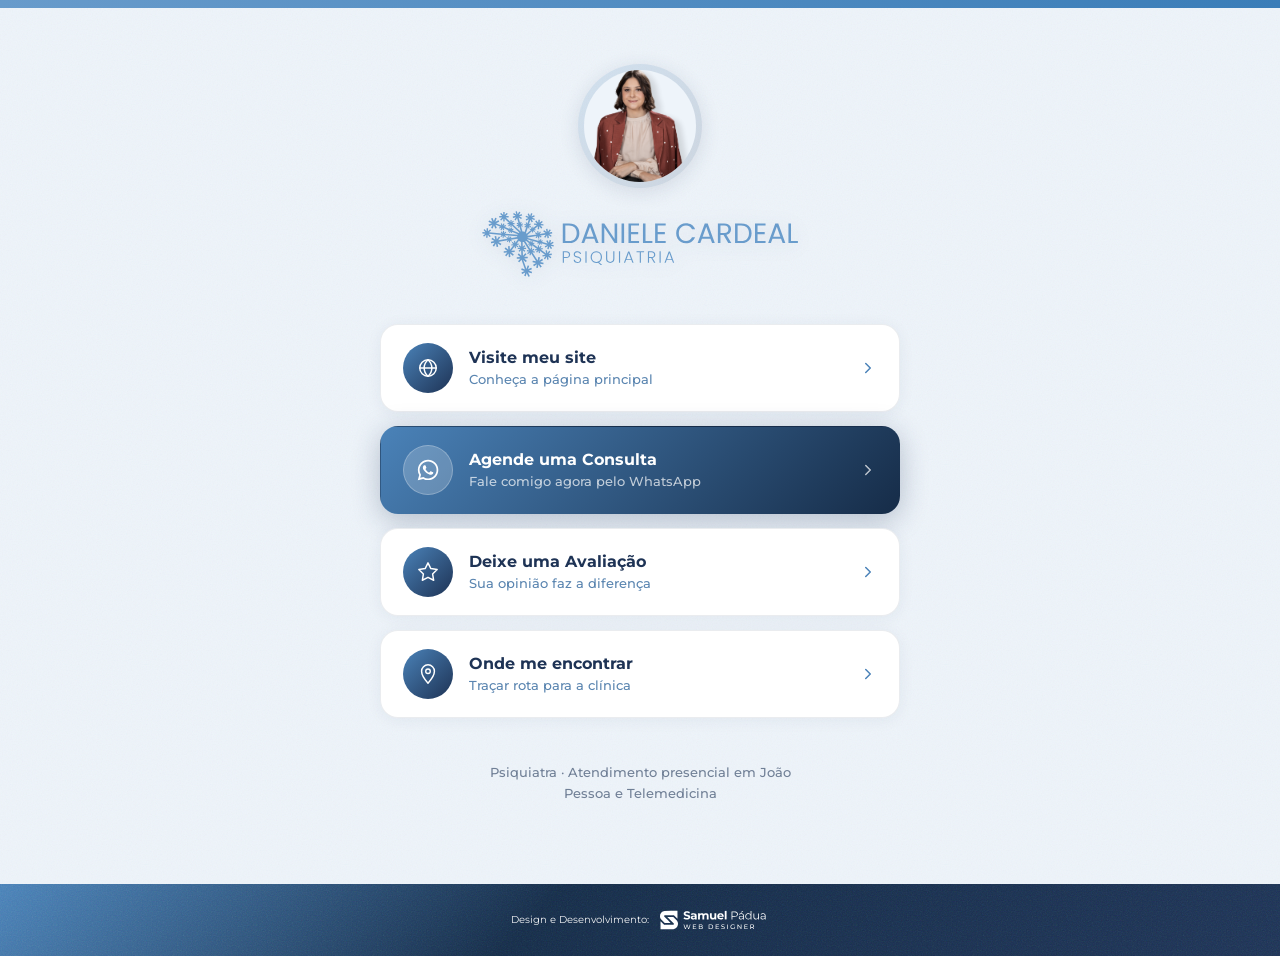
==== links.html @ 205f7828 "feat: site Dra. Daniele Cardeal — versão inicial - Estrutura baseada no template dr-fred - Paleta de" ====
<!DOCTYPE html>
<html lang="pt-BR">
<head>
  <meta charset="UTF-8">
  <meta name="viewport" content="width=device-width, initial-scale=1.0">
  <title>Links — Dra. Daniele Cardeal · Psiquiatra</title>
  <link rel="icon" type="image/svg+xml" href="stamp-iso.svg">
  <link rel="preconnect" href="https://fonts.googleapis.com">
  <link rel="preconnect" href="https://fonts.gstatic.com" crossorigin>
  <link href="https://fonts.googleapis.com/css2?family=Montserrat:wght@400;500;600;700;800&display=swap" rel="stylesheet">
  <link rel="stylesheet" href="style.css">
  <link rel="stylesheet" href="links.css">
</head>
<body class="links-page">

  <div class="top-bar"></div>

  <main class="lk-main">
    <div class="lk-grain"></div>

    <div class="lk-container">

      <!-- Header -->
      <header class="lk-header">
        <div class="lk-avatar-wrap">
          <img src="dr-links.png" class="lk-avatar" alt="Dra. Daniele Cardeal">
        </div>
        <img src="logo.svg" class="lk-logo" alt="Dra. Daniele Cardeal Psiquiatra">
      </header>

      <!-- Link Cards -->
      <div class="lk-cards">

        <a href="https://danielepsiquiatra.com.br/" class="lk-card" target="_blank" rel="noopener">
          <span class="lk-icon">
            <svg width="22" height="22" viewBox="0 0 24 24" fill="none" xmlns="http://www.w3.org/2000/svg">
              <circle cx="12" cy="12" r="9" stroke="white" stroke-width="1.6"/>
              <path d="M3 12h18" stroke="white" stroke-width="1.6" stroke-linecap="round"/>
              <path d="M12 3c2.7 2.4 4.2 5.7 4.2 9s-1.5 6.6-4.2 9c-2.7-2.4-4.2-5.7-4.2-9s1.5-6.6 4.2-9z" stroke="white" stroke-width="1.6" stroke-linejoin="round"/>
            </svg>
          </span>
          <div class="lk-card-text">
            <span class="lk-card-title">Visite meu site</span>
            <span class="lk-card-desc">Conheça a página principal</span>
          </div>
          <span class="lk-arrow">
            <svg width="18" height="18" viewBox="0 0 24 24" fill="none">
              <path d="M9 18l6-6-6-6" stroke="white" stroke-width="2" stroke-linecap="round" stroke-linejoin="round"/>
            </svg>
          </span>
        </a>

        <!-- Agende uma Consulta (destaque) -->
        <a href="https://wa.me/5583982340202" class="lk-card lk-card--primary" target="_blank" rel="noopener">
          <span class="lk-icon">
            <svg width="22" height="22" viewBox="0 0 57 57" fill="none" xmlns="http://www.w3.org/2000/svg">
              <path fill-rule="evenodd" clip-rule="evenodd" d="M47.4216 9.51921C42.4222 4.51401 35.7735 1.75635 28.6904 1.75342C14.0949 1.75342 2.21626 13.6317 2.21039 28.2311C2.20844 32.8981 3.42761 37.4539 5.74495 41.4695L1.98828 55.1909L16.0257 51.5086C19.8936 53.6185 24.2481 54.7304 28.6796 54.7317H28.6907C43.2846 54.7317 55.1645 42.8524 55.1701 28.2523C55.173 21.1767 52.4212 14.5241 47.4216 9.51921ZM28.6904 50.2598H28.6813C24.7322 50.2581 20.8591 49.1968 17.4794 47.1919L16.6761 46.7148L8.34605 48.9L10.5695 40.7784L10.046 39.9457C7.84279 36.4415 6.67939 32.3913 6.68135 28.2328C6.68592 16.0981 16.5593 6.22568 28.6992 6.22568C34.5779 6.22763 40.1039 8.51986 44.2592 12.68C48.4144 16.8401 50.7014 22.3698 50.6994 28.2507C50.6942 40.3863 40.8215 50.2598 28.6904 50.2598ZM40.7628 33.7761C40.1013 33.4448 36.8482 31.8446 36.2416 31.6235C35.6356 31.4027 35.194 31.2928 34.7533 31.9549C34.312 32.617 33.0443 34.1075 32.6581 34.5488C32.2719 34.9904 31.8864 35.0459 31.2246 34.7145C30.5629 34.3834 28.4311 33.6845 25.9037 31.4304C23.937 29.676 22.6092 27.5094 22.223 26.8473C21.8375 26.1845 22.2198 25.861 22.5133 25.497C23.2296 24.6075 23.9468 23.6751 24.1673 23.2338C24.3881 22.7922 24.2775 22.4057 24.1118 22.0746C23.9468 21.7436 22.6236 18.4869 22.0724 17.1617C21.5348 15.8721 20.9898 16.0463 20.5834 16.026C20.1979 16.0068 19.7566 16.0029 19.3154 16.0029C18.8744 16.0029 18.1575 16.1682 17.5508 16.831C16.9445 17.4934 15.2355 19.0939 15.2355 22.3505C15.2355 25.6072 17.6063 28.7533 17.937 29.1949C18.2677 29.6365 22.6027 36.3195 29.2396 39.1851C30.8182 39.8674 32.0505 40.2741 33.0116 40.5791C34.5968 41.0827 36.0387 41.0116 37.1789 40.8413C38.4503 40.6512 41.0932 39.2406 41.645 37.6952C42.1962 36.1496 42.1962 34.825 42.0305 34.5488C41.8655 34.2729 41.4242 34.1075 40.7628 33.7761Z" fill="white"/>
            </svg>
          </span>
          <div class="lk-card-text">
            <span class="lk-card-title">Agende uma Consulta</span>
            <span class="lk-card-desc">Fale comigo agora pelo WhatsApp</span>
          </div>
          <span class="lk-arrow">
            <svg width="18" height="18" viewBox="0 0 24 24" fill="none">
              <path d="M9 18l6-6-6-6" stroke="white" stroke-width="2" stroke-linecap="round" stroke-linejoin="round"/>
            </svg>
          </span>
        </a>

        <!-- Deixe uma Avaliação -->
        <a href="#" class="lk-card">
          <span class="lk-icon">
            <svg width="22" height="22" viewBox="0 0 24 24" fill="none" xmlns="http://www.w3.org/2000/svg">
              <path d="M12 2l3.09 6.26L22 9.27l-5 4.87 1.18 6.88L12 17.77l-6.18 3.25L7 14.14 2 9.27l6.91-1.01L12 2z" stroke="white" stroke-width="1.6" stroke-linejoin="round"/>
            </svg>
          </span>
          <div class="lk-card-text">
            <span class="lk-card-title">Deixe uma Avaliação</span>
            <span class="lk-card-desc">Sua opinião faz a diferença</span>
          </div>
          <span class="lk-arrow">
            <svg width="18" height="18" viewBox="0 0 24 24" fill="none">
              <path d="M9 18l6-6-6-6" stroke="white" stroke-width="2" stroke-linecap="round" stroke-linejoin="round"/>
            </svg>
          </span>
        </a>

        <!-- Onde me encontrar -->
        <a href="https://www.google.com/maps/search/?api=1&query=R.+Ant%C3%B4nio+Rabelo+J%C3%BAnior,+170,+Miramar,+Jo%C3%A3o+Pessoa+-+PB" class="lk-card" target="_blank" rel="noopener">
          <span class="lk-icon">
            <svg width="22" height="22" viewBox="0 0 24 24" fill="none" xmlns="http://www.w3.org/2000/svg">
              <path d="M12 2C8.13 2 5 5.13 5 9c0 5.25 7 13 7 13s7-7.75 7-13c0-3.87-3.13-7-7-7z" stroke="white" stroke-width="1.6" stroke-linejoin="round"/>
              <circle cx="12" cy="9" r="2.5" stroke="white" stroke-width="1.5"/>
            </svg>
          </span>
          <div class="lk-card-text">
            <span class="lk-card-title">Onde me encontrar</span>
            <span class="lk-card-desc">Traçar rota para a clínica</span>
          </div>
          <span class="lk-arrow">
            <svg width="18" height="18" viewBox="0 0 24 24" fill="none">
              <path d="M9 18l6-6-6-6" stroke="white" stroke-width="2" stroke-linecap="round" stroke-linejoin="round"/>
            </svg>
          </span>
        </a>

      </div>

      <p class="lk-bio">Psiquiatra · Atendimento presencial em João Pessoa e Telemedicina</p>

    </div>
  </main>

  <!-- Footer -->
  <footer class="site-footer">
    <div class="site-footer-grain"></div>
    <div class="site-footer-inner">
      <a href="https://samuelpadua.com.br/" class="site-footer-credit" target="_blank" rel="noopener" aria-label="Design e Desenvolvimento por Samuel Pádua Web Designer">
        <span class="site-footer-credit-text">Design e Desenvolvimento:</span>
        <img src="logo-samuel.svg" alt="Samuel Pádua Web Designer" class="site-footer-credit-logo">
      </a>
    </div>
  </footer>

  <script>
    var yearEl = document.getElementById('footer-year');
    if (yearEl) yearEl.textContent = new Date().getFullYear();
  </script>

</body>
</html>
---- style.css ----
﻿/* ===== RESET & BASE ===== */
*, *::before, *::after { box-sizing: border-box; margin: 0; padding: 0; }

:root {
  --dark:       #1E3355;
  --primary:    #1E3355;
  --teal:       #B5D2EC;
  --white:      #FFFFFF;
  --gray-bg:    #EEF4FA;
  --grad-start: #4A82B8;
  --grad-end:   #1E3355;
  --gradient:   linear-gradient(to right, #4A82B8, #1E3355);
}

html { scroll-behavior: smooth; overflow-x: hidden; }

html {
  scrollbar-color: #4A82B8 rgba(30, 51, 85, 0.12);
  scrollbar-width: thin;
}

body {
  font-family: 'Montserrat', sans-serif;
  color: var(--dark);
  background: var(--white);
  overflow-x: hidden;
}

body::-webkit-scrollbar {
  width: 12px;
}

body::-webkit-scrollbar-track {
  background: rgba(30, 51, 85, 0.08);
}

body::-webkit-scrollbar-thumb {
  background: linear-gradient(180deg, #B5D2EC 0%, #4A82B8 100%);
  border-radius: 999px;
  border: 2px solid rgba(255, 255, 255, 0.75);
}

body::-webkit-scrollbar-thumb:hover {
  background: linear-gradient(180deg, #8BBDDE 0%, #2D6BA0 100%);
}

/* ===== SCROLL REVEAL ===== */
.reveal-item {
  --reveal-x: 0px;
  --reveal-y: 28px;
  --reveal-scale: 1;
  --reveal-blur: 0px;
  opacity: 0;
  filter: blur(var(--reveal-blur));
  transform: translate3d(var(--reveal-x), var(--reveal-y), 0) scale(var(--reveal-scale));
  transition:
    opacity 0.8s cubic-bezier(0.22, 1, 0.36, 1),
    transform 0.8s cubic-bezier(0.22, 1, 0.36, 1),
    filter 0.8s cubic-bezier(0.22, 1, 0.36, 1);
  transition-delay: var(--reveal-delay, 0ms);
  will-change: opacity, transform, filter;
}

.reveal-item[data-reveal="left"] {
  --reveal-x: -42px;
  --reveal-y: 0px;
}

.reveal-item[data-reveal="right"] {
  --reveal-x: 42px;
  --reveal-y: 0px;
}

.reveal-item[data-reveal="up"] {
  --reveal-y: 34px;
}

.reveal-item[data-reveal="zoom"] {
  --reveal-y: 20px;
  --reveal-scale: 0.965;
  --reveal-blur: 3px;
}

.reveal-item.is-visible {
  opacity: 1;
  filter: blur(0);
  transform: translate3d(0, 0, 0) scale(1);
}

@media (prefers-reduced-motion: reduce) {
  html {
    scroll-behavior: auto;
  }

  .reveal-item {
    opacity: 1;
    filter: none;
    transform: none;
    transition: none;
    will-change: auto;
  }
}

/* ===== TOP BAR ===== */
.top-bar {
  height: 6px;
  background: linear-gradient(to right, #689BCB, #3A7DB8);
  width: 100%;
}

/* ===== HERO SECTION ===== */
.hero {
  position: relative;
  height: 850px;
  display: flex;
  align-items: stretch;
  overflow: hidden;
}

.hero-bg {
  position: absolute;
  inset: 0;
  background-image: url('bg-hero.jpg');
  background-size: cover;
  background-position: center;
  z-index: 0;
}

.hero-inner {
  position: relative;
  z-index: 1;
  width: 100%;
  max-width: 1280px;
  margin: 0 auto;
  padding: 0 60px;
  display: flex;
  flex-direction: column;
}

/* ===== HEADER / LOGO ===== */
.hero-header {
  padding: 40px 0 0;
  flex: 0 0 auto;
}

.logo {
  height: 64px;
  width: auto;
  display: block;
}

/* ===== HERO CONTENT ===== */
.hero-content {
  display: flex;
  align-items: stretch;
  gap: 40px;
  flex: 1;
}

/* ===== LEFT COLUMN ===== */
.hero-left {
  flex: 0 0 490px;
  display: flex;
  flex-direction: column;
  justify-content: center;
  padding-bottom: 50px;
}

.hero-left h1 {
  font-size: 54px;
  font-weight: 500;
  line-height: 1.05;
  letter-spacing: -0.04em;
  color: var(--dark);
  margin-bottom: 24px;
}

.hero-headline-soft {
  color: var(--dark);
  font-weight: 400;
}

.gradient-text {
  background: var(--gradient);
  -webkit-background-clip: text;
  -webkit-text-fill-color: transparent;
  background-clip: text;
  display: inline;
  font-weight: 800;
}

.subtext {
  font-size: 17px;
  font-weight: 500;
  line-height: 1.6;
  color: var(--dark);
  max-width: 440px;
  margin-bottom: 32px;
}

.subtext-highlight {
  font-weight: 700;
  color: #3A7DB8;
}

.btn-cta {
  display: inline-flex;
  align-items: center;
  background: linear-gradient(135deg, #4A82B8, #162C48, #1E3355, #162C48, #4A82B8);
  background-size: 400% 400%;
  animation: cta-gradient 10s linear infinite;
  overflow: hidden;
  position: relative;
  color: var(--white);
  font-family: 'Montserrat', sans-serif;
  font-size: 18px;
  font-weight: 700;
  line-height: 1.28;
  letter-spacing: 0.18em;
  text-transform: uppercase;
  text-decoration: none;
  height: 72px;
  padding: 0 52px;
  border-radius: 16px;
  align-self: flex-start;
  transition: opacity 0.25s, transform 0.2s;
  margin-bottom: 20px;
}

.btn-cta::after {
  content: '';
  position: absolute;
  top: -50%;
  left: -80%;
  width: 45%;
  height: 200%;
  background: linear-gradient(
    to right,
    transparent,
    rgba(255, 255, 255, 0.22),
    transparent
  );
  transform: skewX(-18deg);
  animation: btn-shine 5s ease-in-out infinite;
  pointer-events: none;
}

.btn-cta:hover {
  opacity: 0.88;
  transform: translateY(-2px);
}

.crefito {
  font-size: 14px;
  font-weight: 700;
  letter-spacing: 0.1em;
  color: var(--dark);
  text-transform: uppercase;
  opacity: 0.7;
}

/* ===== RIGHT COLUMN ===== */
.hero-right {
  flex: 1;
  align-self: stretch;
  position: relative;
  display: flex;
  align-items: flex-end;
  justify-content: center;
}

.doctor-img {
  position: absolute;
  bottom: 0;
  left: 50%;
  transform: translateX(-40%);
  z-index: 2;
  height: 820px;
  width: auto;
  display: block;
  object-fit: contain;
  object-position: bottom;
}

/* ===== STAMP ANIMADO ===== */
.stamp-wrapper {
  position: absolute;
  top: -36px;
  right: -85px;
  width: 162px;
  height: 162px;
  z-index: 3;
}

.stamp-txt {
  position: absolute;
  inset: 0;
  width: 162px;
  height: 162px;
  animation: spin-stamp 18s linear infinite;
  transform-origin: center center;
}

.stamp-iso {
  position: absolute;
  top: 50%;
  left: 50%;
  transform: translate(-50%, -50%);
  width: 72px;
  height: 72px;
}

@keyframes cta-gradient {
  0%   { background-position: 0% 0%; }
  50%  { background-position: 100% 100%; }
  100% { background-position: 0% 0%; }
}

@keyframes btn-shine {
  0%        { left: -80%; opacity: 0; }
  10%       { opacity: 1; }
  50%       { left: 130%; opacity: 0; }
  100%      { left: 130%; opacity: 0; }
}

@keyframes spin-stamp {
  from { transform: rotate(0deg); }
  to   { transform: rotate(360deg); }
}

/* ===== INTRO BLOCK ===== */
.intro-block {
  position: relative;
  height: 248px;
  display: flex;
  align-items: center;
  background: linear-gradient(to right, #689BCB 0%, #3A7DB8 100%);
  overflow: hidden;
}

/* Grain visível sobre o gradient */
.intro-block::after {
  content: '';
  position: absolute;
  inset: 0;
  background-image: url("data:image/svg+xml,%3Csvg xmlns='http://www.w3.org/2000/svg' width='200' height='200'%3E%3Cfilter id='n'%3E%3CfeTurbulence type='fractalNoise' baseFrequency='0.8' numOctaves='4' stitchTiles='stitch'/%3E%3C/filter%3E%3Crect width='200' height='200' filter='url(%23n)'/%3E%3C/svg%3E");
  background-repeat: repeat;
  background-size: 200px 200px;
  mix-blend-mode: soft-light;
  opacity: 0.65;
  pointer-events: none;
  z-index: 2;
}

.intro-inner {
  position: relative;
  z-index: 3;
  width: 100%;
  max-width: 1280px;
  margin: 0 auto;
  padding: 0 60px;
  display: flex;
  align-items: center;
  gap: 60px;
}

.intro-left {
  flex: 0 0 280px;
}

.intro-left h2 {
  font-size: 39px;
  font-weight: 500;
  line-height: 1.12;
  letter-spacing: -0.02em;
  color: var(--white);
}

.intro-left h2 strong {
  font-weight: 800;
  display: block;
}

.intro-right {
  flex: 1;
}

.intro-right p {
  font-size: 18px;
  font-weight: 400;
  line-height: 1.7;
  color: var(--white);
}

.intro-right p strong {
  font-weight: 700;
}

/* Responsivo intro */
@media (max-width: 820px) {
  .intro-block { height: auto; padding: 56px 0; }

  .intro-inner {
    flex-direction: column;
    gap: 28px;
    padding: 0 32px;
  }

  .intro-left { flex: none; width: 100%; }

  .intro-left h2 { font-size: 32px; }

  .intro-right p { font-size: 16px; }
}

@media (max-width: 480px) {
  .intro-block { height: auto; padding: 48px 0; }

  .intro-inner { padding: 0 24px; gap: 20px; }

  .intro-left h2 { font-size: 28px; }

  .intro-right p { font-size: 15px; }
}

/* ===== TREATMENT BLOCK ===== */
.treatment-block {
  background: var(--white);
  padding: 100px 0 90px;
}

.treatment-inner {
  max-width: 1280px;
  margin: 0 auto;
  padding: 0 60px;
  display: flex;
  flex-direction: column;
  align-items: center;
  gap: 60px;
}

/* Header */
.treatment-header {
  text-align: center;
  max-width: 760px;
}

.tagline {
  display: block;
  font-size: 15px;
  font-weight: 600;
  letter-spacing: 0.15em;
  text-transform: uppercase;
  color: #689BCB;
  margin-bottom: 12px;
}

.treatment-title {
  font-size: 48px;
  font-weight: 700;
  line-height: 1.1;
  letter-spacing: -0.02em;
  background: var(--gradient);
  -webkit-background-clip: text;
  -webkit-text-fill-color: transparent;
  background-clip: text;
  margin-bottom: 20px;
}

.treatment-desc {
  font-size: 16px;
  font-weight: 500;
  line-height: 1.7;
  color: var(--primary);
}

/* Cards grid */
.cards-grid {
  display: grid;
  grid-template-columns: repeat(3, 1fr);
  gap: 24px;
  width: 100%;
}

.card {
  background: var(--white);
  border-radius: 20px;
  padding: 36px;
  box-shadow: 0 8px 32px 0 rgba(30, 51, 85, 0.18);
  border: 2px solid transparent;
  transition: border-color 0.3s ease, box-shadow 0.3s ease, transform 0.3s ease;
  display: flex;
  flex-direction: column;
  gap: 20px;
}

.card:hover {
  border-color: #B5D2EC;
  box-shadow: none;
  transform: translateY(-4px);
}

.card-icon svg {
  display: block;
}

.card h3 {
  font-size: 25px;
  font-weight: 700;
  line-height: 1.2;
  color: var(--primary);
}

.card p {
  font-size: 15px;
  font-weight: 400;
  line-height: 1.7;
  color: var(--dark);
}

/* Footer */
.treatment-footer {
  display: flex;
  flex-direction: column;
  align-items: center;
  gap: 32px;
  text-align: center;
}

.treatment-footer > p {
  font-size: 16px;
  font-weight: 600;
  line-height: 1.65;
  color: var(--dark);
}

.btn-cta--center {
  align-self: center;
}

/* Responsivo treatment */
@media (max-width: 900px) {
  .cards-grid { grid-template-columns: 1fr; gap: 20px; }
  .treatment-title { font-size: 36px; }
  .treatment-block { padding: 72px 0; }
  .treatment-inner { padding: 0 32px; gap: 44px; }
}

@media (max-width: 480px) {
  .treatment-title { font-size: 30px; }
  .treatment-block { padding: 56px 0; }
  .treatment-inner { padding: 0 24px; gap: 36px; }
  .card { padding: 28px; }
}

/* ===== PROBLEMS BLOCK ===== */
.problems-block {
  position: relative;
  height: 195px;
  background: linear-gradient(to right, #4A82B8 0%, #1E3355 100%);
  overflow: visible;
  clip-path: inset(-400px 0 0 0); /* permite sangrar acima, clipa abaixo */
  z-index: 2;
}

/* Grain confinado ao bloco */
.problems-grain {
  position: absolute;
  inset: 0;
  background-image: url("data:image/svg+xml,%3Csvg xmlns='http://www.w3.org/2000/svg' width='200' height='200'%3E%3Cfilter id='n'%3E%3CfeTurbulence type='fractalNoise' baseFrequency='0.8' numOctaves='4' stitchTiles='stitch'/%3E%3C/filter%3E%3Crect width='200' height='200' filter='url(%23n)'/%3E%3C/svg%3E");
  background-repeat: repeat;
  background-size: 200px 200px;
  mix-blend-mode: soft-light;
  opacity: 0.65;
  pointer-events: none;
  z-index: 0;
}

.problems-inner {
  position: relative;
  z-index: 1;
  max-width: 1280px;
  margin: 0 auto;
  padding: 0 80px 0 0;
  height: 100%;
  display: flex;
  align-items: center;
  gap: 52px;
}

/* Coluna da imagem */
.problems-img-col {
  flex: 0 0 auto;
  position: relative;
  height: 100%;
  display: flex;
  align-items: flex-end;
}

.problems-img {
  display: block;
  height: 240px;
  width: auto;
  filter: drop-shadow(0 0 30px rgba(58, 125, 184, 0.2));
}

/* Headline */
.problems-headline {
  flex: 0 0 230px;
  font-size: 22px;
  font-weight: 700;
  line-height: 1.5;
  color: var(--white);
  letter-spacing: -0.01em;
}

/* Body text */
.problems-body {
  flex: 1;
  font-size: 18px;
  font-weight: 400;
  line-height: 1.5;
  color: var(--white);
}

.problems-body strong {
  font-weight: 700;
}

/* Responsivo problems */
@media (max-width: 900px) {
  .problems-block { height: auto; padding: 48px 0; overflow: hidden; }
  .problems-inner { flex-direction: column; align-items: flex-start; gap: 24px; padding: 0 32px; height: auto; }
  .problems-img-col { display: none; }
  .problems-headline { flex: none; font-size: 20px; }
  .problems-body { font-size: 16px; }
}

@media (max-width: 480px) {
  .problems-block { padding: 40px 0; }
  .problems-inner { padding: 0 24px; gap: 16px; }
  .problems-headline { font-size: 18px; }
  .problems-body { font-size: 15px; }
}

/* ===== RESPONSIVO ===== */

/* Laptop menor / tablet landscape */
@media (max-width: 1100px) {
  .hero-inner { padding: 0 40px; }

  .hero-left {
    flex: 0 0 420px;
  }

  .hero-left h1 {
    font-size: 52px;
  }

  .subtext {
    font-size: 16px;
    max-width: 380px;
  }

  .doctor-img {
    height: 700px;
  }

  .stamp-wrapper { width: 124px; height: 124px; top: -68px; right: -16px; }
  .stamp-txt    { width: 124px; height: 124px; }
  .stamp-iso    { width: 70px;  height: 70px; }
}

/* Tablet portrait */
@media (max-width: 820px) {
  .hero {
    height: auto;
    min-height: 100svh;
  }

  .hero-inner { padding: 0 32px; }

  .hero-content {
    flex-direction: column;
    align-items: flex-start;
    gap: 0;
    padding-bottom: 0;
  }

  .hero-left {
    flex: none;
    width: 100%;
    max-width: 560px;
    padding-bottom: 40px;
    justify-content: flex-start;
    padding-top: 32px;
  }

  .hero-left h1 { font-size: 46px; }

  .subtext { font-size: 15px; max-width: 100%; }

  /* Ancora pelo topo — mostra cabeça + torso, pés cortam embaixo */
  .hero-right {
    width: 100%;
    height: 460px;
    align-self: auto;
    justify-content: center;
    overflow: hidden;
    margin-top: 16px;
  }

  .doctor-img {
    position: absolute;
    top: 0;
    left: 50%;
    transform: translateX(-50%);
    height: 560px;
  }

  .stamp-wrapper { top: 220px; right: 16px; width: 110px; height: 110px; }
  .stamp-txt    { width: 110px; height: 110px; }
  .stamp-iso    { width: 62px; height: 62px; }
}

/* Mobile */
@media (max-width: 480px) {
  .hero-inner { padding: 0 24px; }

  .logo { height: 52px; }

  .hero-left {
    padding-top: 24px;
    padding-bottom: 36px;
  }

  .hero-left h1 { font-size: 36px; }

  .subtext { font-size: 14px; }

  .btn-cta {
    height: 60px;
    padding: 0 24px;
    font-size: 13px;
    letter-spacing: 0.12em;
    align-self: stretch;
    justify-content: center;
    text-align: center;
  }

  /* Ancora pelo topo — mostra cabeça + torso */
  .hero-right {
    height: 380px;
    overflow: hidden;
    margin-top: 12px;
  }

  .doctor-img {
    top: 0;
    bottom: auto;
    height: 460px;
    transform: translateX(-50%);
  }

  .stamp-wrapper { width: 86px; height: 86px; top: 30px; bottom: auto; right: 12px; }
  .stamp-txt    { width: 86px; height: 86px; }
  .stamp-iso    { width: 48px; height: 48px; }

  .whatsapp-float { bottom: 20px; right: 20px; width: 60px; height: 60px; }
}

/* ===== WHATSAPP FLUTUANTE ===== */
@keyframes wpp-pulse {
  0%   { box-shadow: 0 0 0 0 rgba(20, 184, 166, 0.5), 0 0 0 0 rgba(15, 118, 110, 0.28); }
  50%  { box-shadow: 0 0 0 14px rgba(20, 184, 166, 0.14), 0 0 0 28px rgba(15, 118, 110, 0.05); }
  100% { box-shadow: 0 0 0 0 rgba(20, 184, 166, 0), 0 0 0 0 rgba(15, 118, 110, 0); }
}

.whatsapp-float {
  position: fixed;
  bottom: 30px;
  right: 30px;
  width: 72px;
  height: 72px;
  background: linear-gradient(135deg, #1cc7b5, #0f9f97);
  border-radius: 50%;
  display: flex;
  align-items: center;
  justify-content: center;
  z-index: 1000;
  text-decoration: none;
  transition: transform 0.2s;
  animation: wpp-pulse 2.4s ease-out infinite;
}

.whatsapp-float:hover {
  transform: scale(1.05);
  animation: none;
  box-shadow: 0 6px 28px rgba(15, 118, 110, 0.38);
}

.whatsapp-float:hover .wpp-badge {
  opacity: 1;
  transform: translateY(-50%) translateX(0) scale(1);
  pointer-events: auto;
}

.whatsapp-float svg {
  width: 36px;
  height: 36px;
  position: relative;
  z-index: 1;
}

/* Badge balão de chat */
.wpp-badge {
  position: absolute;
  right: calc(100% + 14px);
  top: 50%;
  transform: translateY(-50%) translateX(10px) scale(0.92);
  white-space: nowrap;
  background: #ffffff;
  color: #1E3355;
  font-family: 'Montserrat', sans-serif;
  font-size: 13px;
  font-weight: 700;
  letter-spacing: 0.02em;
  padding: 10px 18px;
  border-radius: 50px;
  box-shadow: 0 4px 20px rgba(30, 51, 85, 0.18), 0 1px 4px rgba(0,0,0,0.08);
  opacity: 0;
  pointer-events: none;
  transition: opacity 0.22s ease, transform 0.22s ease;
}

/* Setinha apontando para o botão */
.wpp-badge::after {
  content: '';
  position: absolute;
  top: 50%;
  right: -7px;
  transform: translateY(-50%);
  border-width: 6px 0 6px 8px;
  border-style: solid;
  border-color: transparent transparent transparent #ffffff;
  filter: drop-shadow(2px 0 2px rgba(30,82,80,0.08));
}

/* ===== REVIEWS BLOCK ===== */
.reviews-block {
  position: relative;
  background: linear-gradient(135deg, #4A82B8 0%, #162C48 40%, #1E3355 100%);
  min-height: 850px;
  padding: 80px 0 72px;
  display: flex;
  flex-direction: column;
  overflow: hidden;
}

.reviews-grain {
  position: absolute;
  inset: 0;
  background-image: url("data:image/svg+xml,%3Csvg xmlns='http://www.w3.org/2000/svg' width='200' height='200'%3E%3Cfilter id='n'%3E%3CfeTurbulence type='fractalNoise' baseFrequency='0.8' numOctaves='4' stitchTiles='stitch'/%3E%3C/filter%3E%3Crect width='200' height='200' filter='url(%23n)'/%3E%3C/svg%3E");
  mix-blend-mode: soft-light;
  opacity: 0.65;
  pointer-events: none;
  z-index: 1;
}

.reviews-inner {
  position: relative;
  z-index: 2;
  max-width: 1240px;
  margin: 0 auto;
  width: 100%;
  padding: 0 48px;
  display: flex;
  flex-direction: column;
  gap: 52px;
}

.reviews-header {
  text-align: center;
}

.reviews-tagline {
  display: block;
  font-size: 14px;
  font-weight: 600;
  letter-spacing: 0.3em;
  text-transform: uppercase;
  color: rgba(255, 255, 255, 0.65);
  margin-bottom: 14px;
}

.reviews-title {
  font-size: 40px;
  font-weight: 400;
  color: var(--white);
  line-height: 1.15;
}

.reviews-title strong {
  font-weight: 700;
}

/* Carousel */
.reviews-carousel {
  position: relative;
  width: 100%;
  overflow: visible;
}

.carousel-viewport {
  overflow: hidden;
  width: 100%;
}

.reviews-track {
  display: flex;
  gap: 24px;
}

/* Review card */
.review-card {
  background: var(--white);
  border-radius: 16px;
  padding: 28px 24px;
  display: flex;
  flex-direction: column;
  gap: 14px;
  flex-shrink: 0;
}

.rc-header {
  display: flex;
  align-items: center;
  gap: 12px;
}

.rc-avatar {
  width: 48px;
  height: 48px;
  border-radius: 50%;
  background: linear-gradient(135deg, #B5D2EC, #1E3355);
  display: flex;
  align-items: center;
  justify-content: center;
  font-size: 14px;
  font-weight: 700;
  color: var(--white);
  flex-shrink: 0;
  overflow: hidden;
}

.rc-avatar img {
  width: 100%;
  height: 100%;
  object-fit: cover;
}

.rc-name {
  font-size: 15px;
  font-weight: 700;
  color: var(--dark);
  display: block;
}

.rc-count {
  font-size: 12px;
  color: #999;
  display: block;
  margin-top: 2px;
}

.rc-stars {
  display: flex;
  align-items: center;
  gap: 8px;
}

.rc-stars-icons {
  color: #FBBC04;
  font-size: 17px;
  letter-spacing: 2px;
  line-height: 1;
}

.rc-badge {
  width: 18px;
  height: 18px;
  border-radius: 50%;
  background: #4285F4;
  display: flex;
  align-items: center;
  justify-content: center;
  flex-shrink: 0;
}

.rc-text {
  font-size: 15px;
  font-weight: 500;
  color: #4A5252;
  line-height: 1.65;
}

/* Carousel buttons */
.carousel-btn {
  position: absolute;
  top: 50%;
  transform: translateY(-50%);
  background: none;
  border: none;
  cursor: pointer;
  padding: 0;
  display: flex;
  align-items: center;
  justify-content: center;
  transition: opacity 0.2s;
  z-index: 2;
  width: 48px;
  height: 48px;
}

.carousel-btn--prev {
  left: -72px;
}

.carousel-btn--next {
  right: -72px;
}

.carousel-btn:hover circle {
  stroke: rgba(255, 255, 255, 0.8);
}

.reviews-pagination {
  display: flex;
  justify-content: center;
  align-items: center;
  gap: 12px;
  margin-top: -16px;
}

.reviews-dot {
  width: 10px;
  height: 10px;
  border-radius: 50%;
  border: none;
  padding: 0;
  cursor: pointer;
  background: rgba(255, 255, 255, 0.3);
  transition: transform 0.22s ease, background-color 0.22s ease, opacity 0.22s ease;
}

.reviews-dot:hover {
  background: rgba(255, 255, 255, 0.6);
}

.reviews-dot.is-active {
  background: var(--white);
  transform: scale(1.2);
}

/* Footer */
.reviews-footer {
  display: flex;
  flex-direction: column;
  gap: 0;
}

.reviews-divider {
  height: 1px;
  background: rgba(255, 255, 255, 0.2);
  margin-bottom: 32px;
}

.reviews-cta-row {
  display: flex;
  align-items: center;
  justify-content: space-between;
}

.reviews-cta-text {
  font-size: 20px;
  font-weight: 700;
  color: var(--white);
  line-height: 1.4;
}

.reviews-footer .btn-cta {
  box-shadow: 0 0 0 3px rgba(255, 255, 255, 0.1);
}

/* ===== RESPONSIVE: REVIEWS ===== */
@media (max-width: 820px) {
  .reviews-block { min-height: unset; padding: 64px 0 56px; }
  .reviews-inner { padding: 0 20px; gap: 36px; }
  .reviews-carousel { padding: 0 44px; }
  .carousel-btn--prev { left: 0; }
  .carousel-btn--next { right: 0; }
  .reviews-pagination { margin-top: -8px; }
  .reviews-title { font-size: 30px; }
  .reviews-cta-row { flex-direction: column; align-items: flex-start; gap: 24px; }
  .reviews-cta-text { font-size: 18px; }
}

@media (max-width: 480px) {
  .reviews-title { font-size: 26px; }
  .reviews-carousel { padding: 0 34px; }
  .reviews-pagination { gap: 10px; }
  .carousel-btn { display: none; }
  .rc-text { text-align: left; }
  .carousel-btn svg { width: 36px; height: 36px; }
}

/* ===== CONDITION BLOCK (HÉRNIA, etc.) ===== */
.condition-block {
  background: var(--white);
  padding: 96px 0;
}

.condition-inner {
  max-width: 1200px;
  margin: 0 auto;
  padding: 0 48px;
  display: grid;
  grid-template-columns: 45% 55%;
  gap: 72px;
  align-items: center;
}

.condition-block--gray {
  background: #EEF4FA;
}

.condition-media {
  position: relative;
  border-radius: 20px;
  overflow: hidden;
  line-height: 0;
  isolation: isolate;
}

.condition-media video,
.condition-media .condition-img {
  width: 100%;
  height: auto;
  display: block;
  border-radius: 20px;
}

.condition-media--video video {
  filter: saturate(0.9) contrast(0.93) brightness(0.97);
}

.condition-media--video::after {
  content: '';
  position: absolute;
  inset: 0;
  border-radius: 20px;
  pointer-events: none;
  opacity: 0.34;
  mix-blend-mode: soft-light;
  background-image:
    url("data:image/svg+xml,%3Csvg xmlns='http://www.w3.org/2000/svg' width='160' height='160' viewBox='0 0 160 160'%3E%3Cfilter id='n'%3E%3CfeTurbulence type='fractalNoise' baseFrequency='1.35' numOctaves='3' stitchTiles='stitch'/%3E%3C/filter%3E%3Crect width='160' height='160' filter='url(%23n)' opacity='1'/%3E%3C/svg%3E");
  background-size: 160px 160px;
}

.condition-text {
  display: flex;
  flex-direction: column;
  align-items: flex-start;
  gap: 24px;
}

.condition-text .btn-cta {
  align-self: flex-start;
  font-size: 16px;
  height: 58px;
  padding: 0 40px;
}

.condition-title {
  font-size: 38px;
  font-weight: 400;
  line-height: 1.1;
  letter-spacing: -0.02em;
  background: linear-gradient(to right, #4A82B8, #1E3355);
  -webkit-background-clip: text;
  -webkit-text-fill-color: transparent;
  background-clip: text;
}

.condition-title strong {
  font-weight: 800;
}

.condition-body {
  font-size: 15px;
  font-weight: 400;
  line-height: 1.7;
  color: var(--dark);
}

.condition-body strong {
  color: #3A7DB8;
}

/* ===== RESPONSIVE: CONDITION BLOCK ===== */
@media (max-width: 820px) {
  .condition-inner {
    grid-template-columns: 1fr;
    gap: 36px;
    padding: 0 28px;
  }

  .condition-block {
    padding: 64px 0;
  }

  .condition-title {
    font-size: 30px;
  }
}

@media (max-width: 480px) {
  .condition-title {
    font-size: 26px;
  }

  .condition-body {
    font-size: 15px;
  }
}

/* ===== PROFILE BLOCK ===== */
.profile-block {
  background: var(--white);
  padding: 104px 0 112px;
}

.profile-inner {
  max-width: 1200px;
  margin: 0 auto;
  padding: 0 48px;
  display: grid;
  grid-template-columns: minmax(320px, 382px) minmax(0, 1fr);
  gap: 72px;
  align-items: center;
}

.profile-media {
  width: 100%;
}

.profile-image {
  width: 100%;
  display: block;
  border-radius: 18px;
  object-fit: cover;
  box-shadow: 0 24px 60px rgba(30, 51, 85, 0.08);
}

.profile-content {
  max-width: 620px;
  display: flex;
  flex-direction: column;
  align-items: flex-start;
}

.profile-title {
  font-size: 45px;
  font-weight: 700;
  line-height: 1.06;
  letter-spacing: -0.03em;
  margin-bottom: 14px;
  background: linear-gradient(90deg, #4A82B8 0%, #162C48 48%, #1E3355 100%);
  -webkit-background-clip: text;
  -webkit-text-fill-color: transparent;
  background-clip: text;
}

.profile-meta {
  font-size: 16px;
  font-weight: 600;
  line-height: 1.35;
  letter-spacing: 0.07em;
  color: #162C48;
  margin-bottom: 28px;
}

.profile-body {
  display: flex;
  flex-direction: column;
  gap: 20px;
}

.profile-body p {
  margin: 0;
  font-size: 15px;
  font-weight: 400;
  line-height: 1.5;
  color: #3A5A7E;
}

.profile-body strong {
  font-weight: 700;
  color: #162C48;
}

.profile-socials {
  display: flex;
  align-items: center;
  gap: 12px;
  margin-top: 30px;
}

.profile-social-btn {
  width: 64px;
  height: 64px;
  border-radius: 50%;
  background: linear-gradient(135deg, #4A82B8 0%, #1E3355 100%);
  display: inline-flex;
  align-items: center;
  justify-content: center;
  text-decoration: none;
  box-shadow: 0 16px 34px rgba(58, 125, 184, 0.18);
  transition: transform 0.22s ease, box-shadow 0.22s ease;
}

.profile-social-btn:hover {
  transform: translateY(-2px);
  box-shadow: 0 20px 40px rgba(58, 125, 184, 0.24);
}

.profile-social-btn--cv {
  width: auto;
  border-radius: 100px;
  padding: 0 32px;
  gap: 8px;
  font-size: 16px;
  font-weight: 700;
  color: #162C48;
  white-space: nowrap;
  letter-spacing: 0.01em;
  background: transparent;
  border: 2px solid #162C48;
  transition: background 0.22s ease, color 0.22s ease, transform 0.22s ease, box-shadow 0.22s ease;
}

.profile-social-btn--cv:hover {
  background: var(--gradient);
  border-color: transparent;
  color: #fff;
}

.profile-social-icon {
  width: 24px;
  height: 24px;
  object-fit: contain;
}

/* ===== RESPONSIVE: PROFILE BLOCK ===== */
@media (max-width: 980px) {
  .profile-block {
    padding: 80px 0 88px;
  }

  .profile-inner {
    grid-template-columns: 1fr;
    gap: 40px;
    padding: 0 28px;
  }

  .profile-media {
    max-width: 420px;
    margin: 0 auto;
  }

  .profile-content {
    max-width: 100%;
  }

  .profile-title {
    font-size: 38px;
  }
}

@media (max-width: 480px) {
  .profile-block {
    padding: 64px 0 72px;
  }

  .profile-inner {
    padding: 0 24px;
    gap: 28px;
  }

  .profile-title {
    font-size: 32px;
    margin-bottom: 12px;
  }

  .profile-meta {
    font-size: 14px;
    margin-bottom: 22px;
  }

  .profile-body {
    gap: 18px;
  }

  .profile-socials {
    flex-wrap: wrap;
    gap: 12px;
    margin-top: 24px;
  }

  .profile-social-btn {
    width: 58px;
    height: 58px;
  }

  .profile-social-btn--cv {
    width: 100%;
    justify-content: center;
    padding: 0 24px;
  }

  .profile-social-btn svg,
  .profile-social-icon {
    width: 22px;
    height: 22px;
  }
}

/* ===== FAQ BLOCK ===== */
.faq-block {
  position: relative;
  background: url("bg-faq.jpg") center/cover no-repeat;
  background-image: image-set(url('bg-faq.webp') type('image/webp'), url('bg-faq.jpg') type('image/jpeg'));
  padding: 104px 0 96px;
}

.faq-inner {
  max-width: 1200px;
  margin: 0 auto;
  padding: 0 48px;
  display: flex;
  flex-direction: column;
  align-items: center;
}

.faq-header {
  text-align: center;
  max-width: 760px;
  margin-bottom: 42px;
}

.faq-tagline {
  display: block;
  font-size: 14px;
  font-weight: 600;
  letter-spacing: 0.3em;
  text-transform: uppercase;
  color: #689BCB;
  margin-bottom: 18px;
}

.faq-title {
  font-size: 44px;
  font-weight: 700;
  line-height: 1.08;
  letter-spacing: -0.03em;
  margin-bottom: 14px;
  background: linear-gradient(90deg, #4A82B8 0%, #162C48 48%, #1E3355 100%);
  -webkit-background-clip: text;
  -webkit-text-fill-color: transparent;
  background-clip: text;
}

.faq-subtitle {
  margin: 0;
  font-size: 15px;
  font-weight: 400;
  line-height: 1.55;
  color: #162C48;
}

.faq-list {
  width: 100%;
  max-width: 760px;
  display: flex;
  flex-direction: column;
  gap: 24px;
}

.faq-item {
  background: rgba(255, 255, 255, 0.94);
  border: 1px solid rgba(58, 125, 184, 0.18);
  border-radius: 14px;
  box-shadow: 0 12px 32px rgba(30, 51, 85, 0.05);
  overflow: hidden;
  transition: border-color 0.22s ease, box-shadow 0.22s ease;
}

.faq-item.is-open {
  border-color: rgba(58, 125, 184, 0.75);
  box-shadow: 0 14px 36px rgba(58, 125, 184, 0.08);
}

.faq-question {
  width: 100%;
  border: none;
  background: transparent;
  display: flex;
  align-items: center;
  justify-content: space-between;
  gap: 20px;
  text-align: left;
  padding: 22px 22px 20px;
  cursor: pointer;
  font-family: inherit;
  font-size: 18px;
  font-weight: 700;
  line-height: 1.35;
  color: #162C48;
}

.faq-icon {
  color: #B5D2EC;
  flex-shrink: 0;
  display: inline-flex;
  align-items: center;
  justify-content: center;
  transition: transform 0.22s ease;
}

.faq-item.is-open .faq-icon {
  transform: rotate(180deg);
}

.faq-item:not(.is-open) .faq-icon {
  transform: rotate(0deg);
}

.faq-answer {
  max-height: 0;
  overflow: hidden;
  transition: max-height 0.28s ease;
}

.faq-item.is-open .faq-answer {
  max-height: 220px;
}

.faq-answer p {
  margin: 0;
  padding: 0 22px 24px;
  font-size: 15px;
  font-weight: 400;
  line-height: 1.55;
  color: #1E3355;
}

.faq-footer {
  width: 100%;
  max-width: 760px;
  margin-top: 42px;
}

.faq-divider {
  height: 1px;
  background: rgba(30, 51, 85, 0.12);
  margin-bottom: 30px;
}

.faq-cta-row {
  display: flex;
  align-items: center;
  justify-content: space-between;
  gap: 32px;
}

.faq-cta-text {
  margin: 0;
  font-size: 18px;
  font-weight: 400;
  line-height: 1.35;
  color: #162C48;
  max-width: 360px;
  flex: 0 1 360px;
}

.faq-cta-line {
  display: block;
}

.faq-cta-text strong {
  font-weight: 700;
  color: #162C48;
}

.faq-footer .btn-cta {
  min-width: 356px;
  white-space: nowrap;
  text-align: center;
  flex-shrink: 0;
}

/* ===== RESPONSIVE: FAQ BLOCK ===== */
@media (max-width: 900px) {
  .faq-block {
    padding: 80px 0 76px;
  }

  .faq-inner {
    padding: 0 28px;
  }

  .faq-title {
    font-size: 36px;
  }

  .faq-question {
    font-size: 17px;
  }

  .faq-cta-row {
    flex-direction: column;
    align-items: flex-start;
  }

  .faq-cta-text {
    max-width: 100%;
    flex-basis: auto;
  }

  .faq-cta-line {
    display: inline;
  }

  .faq-footer .btn-cta {
    min-width: 0;
    white-space: normal;
  }
}

@media (max-width: 480px) {
  .faq-block {
    padding: 64px 0 64px;
  }

  .faq-inner {
    padding: 0 24px;
  }

  .faq-header {
    margin-bottom: 30px;
  }

  .faq-title {
    font-size: 30px;
  }

  .faq-subtitle {
    font-size: 14px;
  }

  .faq-list {
    gap: 16px;
  }

  .faq-question {
    font-size: 16px;
    padding: 18px 18px 16px;
  }

  .faq-answer p {
    padding: 0 18px 20px;
    font-size: 14px;
  }

  .faq-footer {
    margin-top: 32px;
  }

  .faq-divider {
    margin-bottom: 24px;
  }

  .faq-cta-text {
    font-size: 16px;
  }
}

/* ===== CONTACT BLOCK ===== */
.contact-block {
  background: var(--white);
}

.contact-inner {
  max-width: 100%;
  min-height: 760px;
  display: grid;
  grid-template-columns: minmax(0, 52%) minmax(0, 48%);
  align-items: stretch;
}

.contact-panel {
  padding: 78px 72px 70px min(18vw, 320px);
  display: flex;
  flex-direction: column;
  justify-content: flex-start;
}

.contact-header {
  width: 100%;
  max-width: 524px;
  margin-bottom: 44px;
}

.contact-tagline {
  display: block;
  font-size: 14px;
  font-weight: 500;
  letter-spacing: 0.16em;
  text-transform: uppercase;
  color: #689BCB;
  margin-bottom: 10px;
}

.contact-title {
  font-size: 52px;
  font-weight: 700;
  line-height: 1.02;
  letter-spacing: -0.04em;
  background: linear-gradient(90deg, #4A82B8 0%, #162C48 48%, #1E3355 100%);
  -webkit-background-clip: text;
  -webkit-text-fill-color: transparent;
  background-clip: text;
}

.contact-cards {
  width: 100%;
  max-width: 524px;
  display: flex;
  flex-direction: column;
  gap: 22px;
}

.contact-card {
  background: var(--white);
  border-radius: 16px;
  padding: 20px 18px;
  display: flex;
  align-items: center;
  gap: 18px;
  min-height: 78px;
  text-decoration: none;
  color: #162C48;
  box-shadow: 0 16px 36px rgba(30, 51, 85, 0.08);
  transition: transform 0.22s ease, box-shadow 0.22s ease, border-color 0.22s ease;
  border: 1.5px solid transparent;
}

.contact-card:hover {
  transform: translateY(-2px);
  box-shadow: none;
  border-color: rgba(58, 125, 184, 0.75);
}

.contact-card-icon {
  width: 40px;
  height: 40px;
  border-radius: 50%;
  display: inline-flex;
  align-items: center;
  justify-content: center;
  color: #3A7DB8;
  flex-shrink: 0;
  flex: 0 0 40px;
}

.contact-card-icon-img {
  width: 28px;
  height: 28px;
  object-fit: contain;
  filter: brightness(0) saturate(100%) invert(18%) sepia(75%) saturate(2000%) hue-rotate(338deg) brightness(85%) contrast(95%);
}

.contact-card-text {
  font-size: 16px;
  font-weight: 700;
  line-height: 1.45;
  color: #162C48;
  max-width: 420px;
}

.contact-brand {
  width: 100%;
  max-width: 524px;
  margin-top: auto;
  padding-top: 72px;
}

.contact-logo {
  width: min(420px, 100%);
  display: block;
}

.contact-map-wrap {
  position: relative;
  min-height: 760px;
  background: #E9EEF0;
  overflow: hidden;
}

.contact-map {
  width: 100%;
  height: 100%;
  border: 0;
  display: block;
  filter: saturate(0.88) contrast(0.94) brightness(1.02);
}

@media (min-width: 1921px) {
  .contact-panel {
    padding-left: clamp(48px, 8vw, 140px);
    padding-right: clamp(56px, 6vw, 120px);
    align-items: flex-end;
  }

  .contact-header,
  .contact-cards,
  .contact-brand {
    max-width: 560px;
  }
}

/* ===== RESPONSIVE: CONTACT BLOCK ===== */
@media (max-width: 1180px) {
  .contact-inner {
    grid-template-columns: 1fr;
    min-height: unset;
  }

  .contact-panel {
    padding: 76px 40px 56px;
  }

  .contact-cards {
    max-width: 680px;
  }

  .contact-card-text {
    max-width: none;
  }

  .contact-brand {
    margin-top: 0;
    padding-top: 48px;
  }

  .contact-logo {
    width: min(360px, 100%);
  }

  .contact-map-wrap {
    min-height: 420px;
  }
}

@media (max-width: 680px) {
  .contact-panel {
    padding: 64px 24px 48px;
  }

  .contact-header {
    margin-bottom: 32px;
  }

  .contact-title {
    font-size: 40px;
  }

  .contact-cards {
    gap: 16px;
  }

  .contact-card {
    padding: 18px 16px;
    min-height: 72px;
    gap: 14px;
  }

  .contact-card-icon {
    width: 34px;
    height: 34px;
  }

  .contact-card-icon-img {
    width: 24px;
    height: 24px;
  }

  .contact-card-text {
    font-size: 15px;
  }

  .contact-brand {
    padding-top: 40px;
  }

  .contact-map-wrap {
    min-height: 340px;
  }
}

/* ===== FOOTER ===== */
.site-footer {
  position: relative;
  min-height: 72px;
  background: linear-gradient(135deg, #4A82B8 0%, #162C48 42%, #1E3355 100%);
  overflow: hidden;
}

.site-footer-grain {
  position: absolute;
  inset: 0;
  background-image: url("data:image/svg+xml,%3Csvg xmlns='http://www.w3.org/2000/svg' width='200' height='200'%3E%3Cfilter id='n'%3E%3CfeTurbulence type='fractalNoise' baseFrequency='0.8' numOctaves='4' stitchTiles='stitch'/%3E%3C/filter%3E%3Crect width='200' height='200' filter='url(%23n)'/%3E%3C/svg%3E");
  mix-blend-mode: soft-light;
  opacity: 0.42;
  pointer-events: none;
}

.site-footer-inner {
  position: relative;
  z-index: 1;
  max-width: 860px;
  min-height: 72px;
  margin: 0 auto;
  padding: 0 32px;
  display: flex;
  align-items: center;
  justify-content: space-between;
  gap: 24px;
}

.site-footer-copy {
  margin: 0;
  font-size: 14px;
  font-weight: 400;
  line-height: 1.3;
  color: rgba(255, 255, 255, 0.95);
}

.site-footer-credit {
  display: inline-flex;
  align-items: center;
  gap: 10px;
  text-decoration: none;
  color: inherit;
}

.site-footer-credit-text {
  font-size: 10px;
  font-weight: 400;
  line-height: 1.4;
  color: rgba(255, 255, 255, 0.95);
  white-space: nowrap;
}

.site-footer-credit-logo {
  height: 22px;
  width: auto;
  display: block;
}

@media (max-width: 760px) {
  .site-footer {
    min-height: unset;
  }

  .site-footer-inner {
    min-height: unset;
    padding: 14px 20px;
    flex-direction: column;
    justify-content: center;
    gap: 10px;
    text-align: center;
  }

  .site-footer-copy {
    font-size: 13px;
  }
}

/* ===== GLOBAL RESPONSIVE REFINEMENTS ===== */
@media (max-width: 820px) {
  .hero-header {
    display: flex;
    justify-content: center;
    padding-top: 28px;
  }

  .hero-content {
    align-items: center;
  }

  .hero-left {
    align-items: center;
    text-align: center;
    margin: 0 auto;
  }

  .subtext,
  .crefito {
    text-align: center;
    margin-left: auto;
    margin-right: auto;
  }

  .hero .btn-cta,
  .condition-text .btn-cta,
  .reviews-footer .btn-cta,
  .faq-footer .btn-cta {
    align-self: center;
    height: 64px;
    padding: 0 32px;
    font-size: 14px;
    letter-spacing: 0.15em;
  }

  .intro-inner,
  .problems-inner {
    align-items: center;
    text-align: center;
  }

  .intro-left,
  .intro-right,
  .problems-headline,
  .problems-body {
    text-align: center;
  }

  .intro-right p,
  .problems-body {
    max-width: 60ch;
  }

  .card {
    align-items: flex-start;
    text-align: left;
  }

  .condition-text {
    align-items: center;
    text-align: center;
  }

  .condition-body {
    max-width: 62ch;
    line-height: 1.65;
  }

  .reviews-cta-row,
  .faq-cta-row {
    align-items: center;
    text-align: center;
  }

  .reviews-block .carousel-btn {
    display: none !important;
  }

  .review-card {
    text-align: left;
    align-items: flex-start;
  }

  .rc-header,
  .rc-stars {
    justify-content: flex-start;
  }

  .rc-info,
  .rc-text {
    text-align: left;
  }

  .reviews-cta-text,
  .faq-cta-text {
    max-width: 30ch;
    text-align: center;
  }

  .profile-content {
    align-items: center;
  }

  .profile-title,
  .profile-meta {
    text-align: center;
  }

  .profile-body {
    width: 100%;
    align-items: center;
  }

  .profile-body p {
    text-align: center;
    max-width: 62ch;
  }

  .profile-socials {
    justify-content: center;
  }

  .faq-question {
    font-size: 16px;
  }

  .contact-panel {
    align-items: center;
    text-align: center;
  }

  .contact-header,
  .contact-cards,
  .contact-brand {
    width: 100%;
    max-width: 680px;
  }

  .contact-logo {
    margin: 0 auto;
  }

  .contact-card {
    text-align: left;
  }

  .contact-card-text {
    text-align: left;
  }
}

@media (max-width: 480px) {
  .logo {
    height: 48px;
  }

  .hero-left {
    padding-top: 10px;
    padding-bottom: 28px;
  }

  .hero-left h1 {
    font-size: 38px;
    line-height: 1;
    letter-spacing: -0.05em;
  }

  .subtext {
    max-width: 31ch;
    font-size: 14px;
    line-height: 1.65;
  }

  .btn-cta {
    height: 60px;
    width: 100%;
    justify-content: center;
    font-size: 13px;
    letter-spacing: 0.12em;
    border-radius: 14px;
    padding: 0 24px;
    margin-bottom: 16px;
  }

  .condition-text .btn-cta,
  .reviews-footer .btn-cta,
  .faq-footer .btn-cta {
    height: 60px;
    font-size: 13px;
    letter-spacing: 0.12em;
    padding: 0 24px;
  }

  .crefito {
    font-size: 12px;
    line-height: 1.45;
  }

  .intro-left h2,
  .treatment-title,
  .problems-headline,
  .condition-title,
  .profile-title,
  .faq-title,
  .contact-title {
    text-align: center;
    margin-left: auto;
    margin-right: auto;
  }

  .intro-left h2 {
    font-size: 30px;
    line-height: 1.08;
  }

  .tagline,
  .reviews-tagline,
  .faq-tagline,
  .contact-tagline {
    font-size: 12px;
    letter-spacing: 0.22em;
    text-align: center;
  }

  .treatment-title {
    font-size: 32px;
    line-height: 1.08;
  }

  .treatment-desc,
  .faq-subtitle {
    max-width: 34ch;
    margin-left: auto;
    margin-right: auto;
    font-size: 14px;
    line-height: 1.65;
    text-align: center;
  }

  .card {
    padding: 24px 22px;
    gap: 16px;
  }

  .card h3 {
    font-size: 22px;
  }

  .card p {
    font-size: 15px;
    line-height: 1.65;
  }

  .problems-headline {
    font-size: 30px;
    line-height: 1.12;
  }

  .problems-body {
    font-size: 15px;
    line-height: 1.65;
  }

  .condition-title {
    font-size: 31px;
    line-height: 1.08;
  }

  .condition-body {
    font-size: 15px;
    line-height: 1.7;
  }

  .reviews-title {
    font-size: 32px;
    line-height: 1.1;
  }

  .reviews-cta-text {
    font-size: 17px;
    line-height: 1.45;
  }

  .profile-title {
    font-size: 34px;
    line-height: 1.08;
  }

  .profile-meta {
    max-width: 28ch;
    font-size: 13px;
    line-height: 1.45;
  }

  .profile-body p { max-width: none; }

  .faq-title {
    font-size: 32px;
    line-height: 1.1;
  }

  .faq-question {
    font-size: 15px;
    line-height: 1.4;
  }

  .faq-cta-text {
    font-size: 15px;
    line-height: 1.5;
  }

  .contact-title {
    font-size: 38px;
    line-height: 1.04;
  }

  .contact-card {
    min-height: 70px;
    padding: 17px 16px;
  }

  .contact-card-text {
    font-size: 15px;
    line-height: 1.45;
  }

  .site-footer-credit {
    justify-content: center;
    flex-wrap: wrap;
  }
}
---- links.css ----
﻿/* ===== LINKS PAGE ===== */
.links-page .top-bar {
  height: 8px;
}

.links-page {
  background: #EEF4FA;
  min-height: 100vh;
}

.lk-main {
  position: relative;
  min-height: calc(100vh - 72px);
  display: flex;
  align-items: flex-start;
  justify-content: center;
  padding: 56px 20px 80px;
  overflow: hidden;
}

/* Grain suave sobre fundo claro */
.lk-grain {
  position: absolute;
  inset: 0;
  background-image: url("data:image/svg+xml,%3Csvg xmlns='http://www.w3.org/2000/svg' width='200' height='200'%3E%3Cfilter id='n'%3E%3CfeTurbulence type='fractalNoise' baseFrequency='0.8' numOctaves='4' stitchTiles='stitch'/%3E%3C/filter%3E%3Crect width='200' height='200' filter='url(%23n)'/%3E%3C/svg%3E");
  background-repeat: repeat;
  background-size: 200px 200px;
  mix-blend-mode: multiply;
  opacity: 0.06;
  pointer-events: none;
  z-index: 0;
}

.lk-container {
  position: relative;
  z-index: 1;
  width: 100%;
  max-width: 520px;
  display: flex;
  flex-direction: column;
  align-items: center;
  gap: 44px;
}

/* ===== HEADER ===== */
.lk-header {
  display: flex;
  flex-direction: column;
  align-items: center;
  gap: 20px;
  opacity: 0;
  animation: lk-fadeDown 0.65s cubic-bezier(0.22, 1, 0.36, 1) 0.05s forwards;
}

.lk-logo {
  height: 72px;
  width: auto;
  filter: drop-shadow(0 2px 10px rgba(30, 51, 85, 0.12));
}

.lk-avatar-wrap {
  width: 124px;
  height: 124px;
  min-width: 124px;
  min-height: 124px;
  border-radius: 50%;
  background: linear-gradient(135deg, rgba(58, 125, 184, 0.15), rgba(30, 51, 85, 0.15));
  padding: 6px;
  box-shadow: 0 4px 20px rgba(30, 51, 85, 0.12);
  display: flex;
  align-items: center;
  justify-content: center;
  flex-shrink: 0;
}

.lk-avatar {
  width: 112px;
  height: 112px;
  min-width: 112px;
  min-height: 112px;
  border-radius: 50%;
  object-fit: cover;
  object-position: center 15%;
  display: block;
  background: #EEF4FA;
}

.lk-bio {
  font-size: 13px;
  font-weight: 500;
  line-height: 1.6;
  color: rgba(30, 51, 85, 0.6);
  text-align: center;
  max-width: 340px;
  margin: 0 auto;
}

.lk-divider-dot {
  width: 40px;
  height: 1px;
  background: rgba(30, 51, 85, 0.2);
  border-radius: 1px;
}

.lk-identity {
  display: flex;
  flex-direction: column;
  align-items: center;
  gap: 6px;
}

.lk-name {
  font-size: 18px;
  font-weight: 700;
  color: #1E3355;
  letter-spacing: 0.01em;
}

.lk-specialty {
  font-size: 12px;
  font-weight: 600;
  color: rgba(30, 51, 85, 0.5);
  letter-spacing: 0.12em;
  text-transform: uppercase;
}

/* ===== CARDS ===== */
.lk-cards {
  display: flex;
  flex-direction: column;
  gap: 14px;
  width: 100%;
}

.lk-card {
  display: flex;
  align-items: center;
  gap: 16px;
  padding: 18px 22px;
  border-radius: 18px;
  background: #ffffff;
  border: 1px solid rgba(30, 51, 85, 0.09);
  box-shadow: 0 2px 16px rgba(30, 51, 85, 0.06);
  text-decoration: none;
  cursor: pointer;
  opacity: 0;
  animation: lk-fadeUp 0.55s cubic-bezier(0.22, 1, 0.36, 1) var(--lk-delay, 0.18s) forwards;
  transition: background 0.22s, transform 0.22s, box-shadow 0.22s, border-color 0.22s;
}

.lk-card:nth-child(1) { --lk-delay: 0.18s; }
.lk-card:nth-child(2) { --lk-delay: 0.28s; }
.lk-card:nth-child(3) { --lk-delay: 0.38s; }
.lk-card:nth-child(4) { --lk-delay: 0.48s; }

.lk-card:hover {
  background: #F0F6FA;
  border-color: rgba(58, 125, 184, 0.3);
  transform: translateY(-3px);
  box-shadow: 0 8px 32px rgba(30, 51, 85, 0.12);
}

/* Primary card (Agende) */
.lk-card--primary {
  background: linear-gradient(135deg, #4A82B8, #162C48, #1E3355, #162C48, #4A82B8);
  background-size: 400% 400%;
  animation:
    lk-fadeUp 0.55s cubic-bezier(0.22, 1, 0.36, 1) var(--lk-delay, 0.18s) forwards,
    cta-gradient 10s linear calc(var(--lk-delay, 0.18s) + 0.55s) infinite;
  border-color: transparent;
  box-shadow: 0 6px 28px rgba(30, 51, 85, 0.28);
  position: relative;
  overflow: hidden;
}

.lk-card--primary::after {
  content: '';
  position: absolute;
  top: -50%;
  left: -60%;
  width: 35%;
  height: 200%;
  background: linear-gradient(to right, transparent, rgba(255, 255, 255, 0.2), transparent);
  transform: skewX(-18deg);
  animation: btn-shine 5s ease-in-out 1s infinite;
  pointer-events: none;
}

.lk-card--primary:hover {
  background: linear-gradient(135deg, #2D6BA0, #2D6BA0, #162C48, #2D6BA0, #2D6BA0);
  background-size: 400% 400%;
  transform: translateY(-3px) scale(1.01);
  box-shadow: 0 14px 44px rgba(30, 51, 85, 0.32);
  border-color: transparent;
}

/* Icon circle */
.lk-icon {
  width: 50px;
  height: 50px;
  border-radius: 50%;
  background: linear-gradient(135deg, #4A82B8, #1E3355);
  display: flex;
  align-items: center;
  justify-content: center;
  flex-shrink: 0;
  transition: transform 0.22s;
}

.lk-card:hover .lk-icon {
  transform: scale(1.06);
}

.lk-card--primary .lk-icon {
  background: rgba(255, 255, 255, 0.2);
  border: 1px solid rgba(255, 255, 255, 0.25);
}

/* Text */
.lk-card-text {
  flex: 1;
  display: flex;
  flex-direction: column;
  gap: 4px;
  min-width: 0;
}

.lk-card-title {
  font-family: 'Montserrat', sans-serif;
  font-size: 16px;
  font-weight: 700;
  color: #1E3355;
  line-height: 1.2;
}

.lk-card-desc {
  font-family: 'Montserrat', sans-serif;
  font-size: 13px;
  font-weight: 500;
  color: #5A85B0;
  line-height: 1.3;
}

/* Cor do texto no card primário */
.lk-card--primary .lk-card-title,
.lk-card--primary .lk-card-desc {
  color: #ffffff;
}

.lk-card--primary .lk-card-desc {
  color: rgba(255, 255, 255, 0.7);
}

/* Arrow */
.lk-arrow {
  flex-shrink: 0;
  display: flex;
  align-items: center;
  transition: opacity 0.22s, transform 0.22s;
}

.lk-arrow svg path {
  stroke: #4A82B8;
}

.lk-card--primary .lk-arrow svg path {
  stroke: rgba(255, 255, 255, 0.7);
}

.lk-card:hover .lk-arrow {
  transform: translateX(4px);
}

.lk-card--primary:hover .lk-arrow svg path {
  stroke: #ffffff;
}

/* ===== ANIMATIONS ===== */
@keyframes lk-fadeDown {
  from { opacity: 0; transform: translateY(-22px); }
  to   { opacity: 1; transform: translateY(0); }
}

@keyframes lk-fadeUp {
  from { opacity: 0; transform: translateY(26px); }
  to   { opacity: 1; transform: translateY(0); }
}

/* ===== RESPONSIVE ===== */
@media (max-width: 480px) {
  .lk-main { padding: 40px 16px 64px; }
  .lk-logo { height: 56px; }
  .lk-name { font-size: 16px; }
  .lk-card { padding: 16px 16px; gap: 14px; }
  .lk-icon { width: 44px; height: 44px; }
  .lk-card-title { font-size: 15px; }
}



/* Footer centralizado na página de links */
.links-page .site-footer-inner {
  justify-content: center;
}

@media (prefers-reduced-motion: reduce) {
  .lk-header,
  .lk-card {
    opacity: 1;
    animation: none;
  }
}
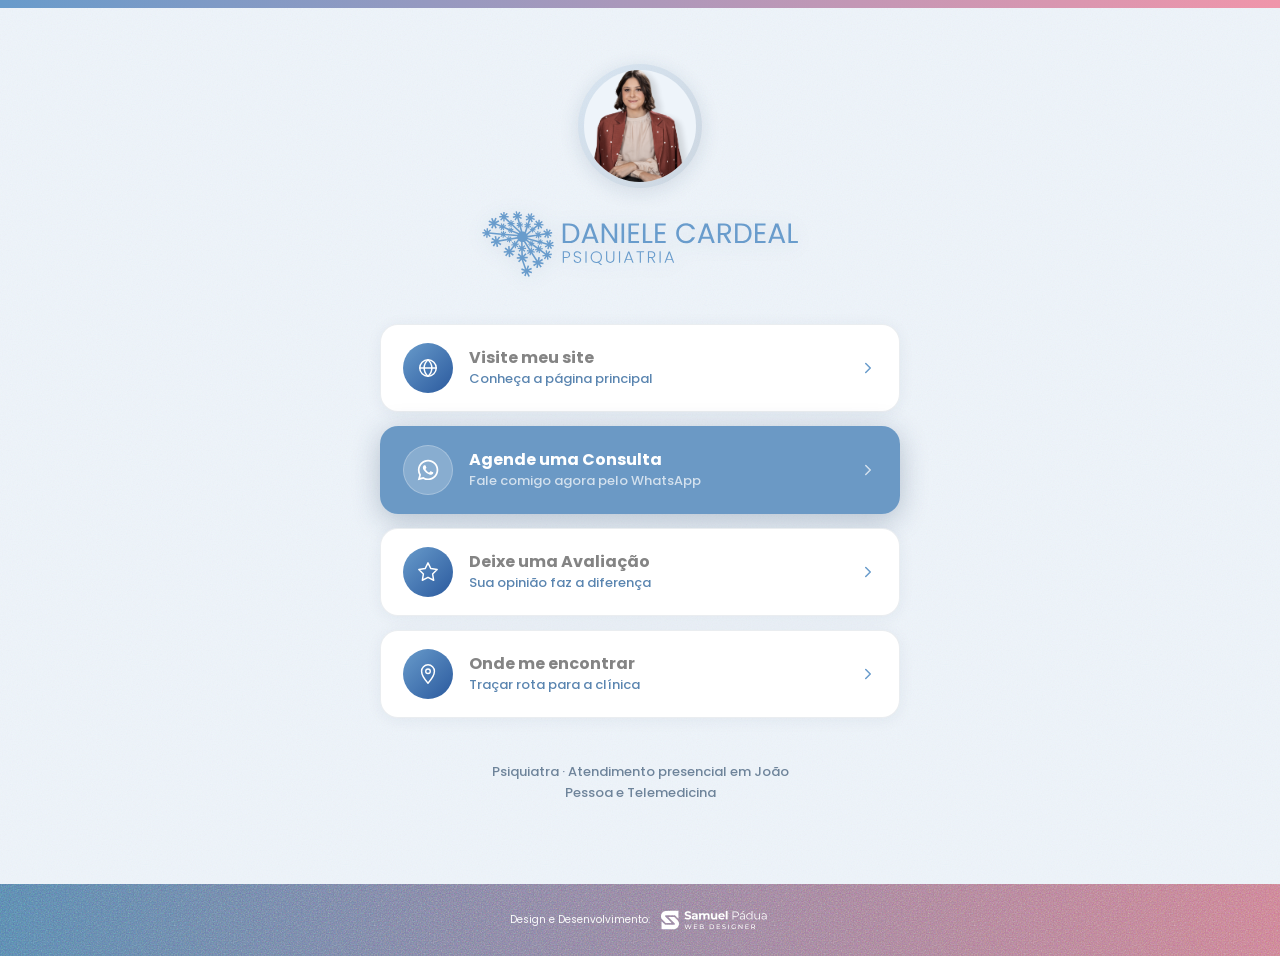
==== commit 245a3c7d: "style: tipografia global Montserrat → Poppins Co-Authored-By: Claude Sonnet 4.6 <noreply@anthropic.c" ====
--- a/links.html
+++ b/links.html
@@ -7,7 +7,7 @@
   <link rel="icon" type="image/svg+xml" href="stamp-iso.svg">
   <link rel="preconnect" href="https://fonts.googleapis.com">
   <link rel="preconnect" href="https://fonts.gstatic.com" crossorigin>
-  <link href="https://fonts.googleapis.com/css2?family=Montserrat:wght@400;500;600;700;800&display=swap" rel="stylesheet">
+  <link href="https://fonts.googleapis.com/css2?family=Poppins:wght@400;500;600;700;800&display=swap" rel="stylesheet">
   <link rel="stylesheet" href="style.css">
   <link rel="stylesheet" href="links.css">
 </head>
--- a/style.css
+++ b/style.css
@@ -2,25 +2,25 @@
 *, *::before, *::after { box-sizing: border-box; margin: 0; padding: 0; }
 
 :root {
-  --dark:       #1E3355;
-  --primary:    #1E3355;
-  --teal:       #B5D2EC;
+  --dark:       #848484;
+  --primary:    #689BCB;
+  --teal:       #F095AA;
   --white:      #FFFFFF;
   --gray-bg:    #EEF4FA;
-  --grad-start: #4A82B8;
-  --grad-end:   #1E3355;
-  --gradient:   linear-gradient(to right, #4A82B8, #1E3355);
+  --grad-start: #689BCB;
+  --grad-end:   #F095AA;
+  --gradient:   linear-gradient(to right, #689BCB, #F095AA);
 }
 
 html { scroll-behavior: smooth; overflow-x: hidden; }
 
 html {
-  scrollbar-color: #4A82B8 rgba(30, 51, 85, 0.12);
+  scrollbar-color: #689BCB rgba(27, 58, 92, 0.12);
   scrollbar-width: thin;
 }
 
 body {
-  font-family: 'Montserrat', sans-serif;
+  font-family: 'Poppins', sans-serif;
   color: var(--dark);
   background: var(--white);
   overflow-x: hidden;
@@ -31,17 +31,17 @@
 }
 
 body::-webkit-scrollbar-track {
-  background: rgba(30, 51, 85, 0.08);
+  background: rgba(27, 58, 92, 0.08);
 }
 
 body::-webkit-scrollbar-thumb {
-  background: linear-gradient(180deg, #B5D2EC 0%, #4A82B8 100%);
+  background: linear-gradient(180deg, #F095AA 0%, #689BCB 100%);
   border-radius: 999px;
   border: 2px solid rgba(255, 255, 255, 0.75);
 }
 
 body::-webkit-scrollbar-thumb:hover {
-  background: linear-gradient(180deg, #8BBDDE 0%, #2D6BA0 100%);
+  background: linear-gradient(180deg, #E8809A 0%, #4A7AB5 100%);
 }
 
 /* ===== SCROLL REVEAL ===== */
@@ -104,7 +104,7 @@
 /* ===== TOP BAR ===== */
 .top-bar {
   height: 6px;
-  background: linear-gradient(to right, #689BCB, #3A7DB8);
+  background: linear-gradient(to right, #689BCB, #F095AA);
   width: 100%;
 }
 
@@ -166,6 +166,18 @@
   padding-bottom: 50px;
 }
 
+.hero-tagline {
+  font-size: 13px;
+  font-weight: 600;
+  letter-spacing: 0.15em;
+  text-transform: uppercase;
+  background: var(--gradient);
+  -webkit-background-clip: text;
+  -webkit-text-fill-color: transparent;
+  background-clip: text;
+  margin-bottom: 14px;
+}
+
 .hero-left h1 {
   font-size: 54px;
   font-weight: 500;
@@ -175,18 +187,19 @@
   margin-bottom: 24px;
 }
 
-.hero-headline-soft {
-  color: var(--dark);
-  font-weight: 400;
-}
-
 .gradient-text {
+  display: inline;
+  font-weight: 500;
+  color: var(--primary);
+  -webkit-text-fill-color: var(--primary);
+}
+
+.gradient-text strong {
+  font-weight: 800;
   background: var(--gradient);
   -webkit-background-clip: text;
   -webkit-text-fill-color: transparent;
   background-clip: text;
-  display: inline;
-  font-weight: 800;
 }
 
 .subtext {
@@ -200,19 +213,19 @@
 
 .subtext-highlight {
   font-weight: 700;
-  color: #3A7DB8;
+  color: #689BCB;
 }
 
 .btn-cta {
   display: inline-flex;
   align-items: center;
-  background: linear-gradient(135deg, #4A82B8, #162C48, #1E3355, #162C48, #4A82B8);
+  background: linear-gradient(135deg, #6B99C5 0%, #6B99C5 35%, #ACC3A8 50%, #6B99C5 65%, #6B99C5 100%);
   background-size: 400% 400%;
   animation: cta-gradient 10s linear infinite;
   overflow: hidden;
   position: relative;
   color: var(--white);
-  font-family: 'Montserrat', sans-serif;
+  font-family: 'Poppins', sans-serif;
   font-size: 18px;
   font-weight: 700;
   line-height: 1.28;
@@ -251,8 +264,8 @@
 }
 
 .crefito {
-  font-size: 14px;
-  font-weight: 700;
+  font-size: 13px;
+  font-weight: 500;
   letter-spacing: 0.1em;
   color: var(--dark);
   text-transform: uppercase;
@@ -299,6 +312,7 @@
   height: 162px;
   animation: spin-stamp 18s linear infinite;
   transform-origin: center center;
+  opacity: 0.6;
 }
 
 .stamp-iso {
@@ -334,20 +348,30 @@
   height: 248px;
   display: flex;
   align-items: center;
-  background: linear-gradient(to right, #689BCB 0%, #3A7DB8 100%);
+  background: linear-gradient(to right, #689BCB 0%, #F095AA 100%);
   overflow: hidden;
 }
 
-/* Grain visível sobre o gradient */
+/* Overlay preto 16% */
+.intro-block::before {
+  content: '';
+  position: absolute;
+  inset: 0;
+  background: rgba(0, 0, 0, 0.16);
+  pointer-events: none;
+  z-index: 1;
+}
+
+/* Grain sobre o gradient */
 .intro-block::after {
   content: '';
   position: absolute;
   inset: 0;
-  background-image: url("data:image/svg+xml,%3Csvg xmlns='http://www.w3.org/2000/svg' width='200' height='200'%3E%3Cfilter id='n'%3E%3CfeTurbulence type='fractalNoise' baseFrequency='0.8' numOctaves='4' stitchTiles='stitch'/%3E%3C/filter%3E%3Crect width='200' height='200' filter='url(%23n)'/%3E%3C/svg%3E");
+  background-image: url("data:image/svg+xml,%3Csvg xmlns='http://www.w3.org/2000/svg' width='200' height='200'%3E%3Cfilter id='n'%3E%3CfeTurbulence type='fractalNoise' baseFrequency='0.75' numOctaves='4' stitchTiles='stitch'/%3E%3C/filter%3E%3Crect width='200' height='200' filter='url(%23n)'/%3E%3C/svg%3E");
   background-repeat: repeat;
   background-size: 200px 200px;
-  mix-blend-mode: soft-light;
-  opacity: 0.65;
+  mix-blend-mode: overlay;
+  opacity: 0.55;
   pointer-events: none;
   z-index: 2;
 }
@@ -442,7 +466,7 @@
 /* Header */
 .treatment-header {
   text-align: center;
-  max-width: 760px;
+  max-width: 960px;
 }
 
 .tagline {
@@ -456,7 +480,7 @@
 }
 
 .treatment-title {
-  font-size: 48px;
+  font-size: 44px;
   font-weight: 700;
   line-height: 1.1;
   letter-spacing: -0.02em;
@@ -486,7 +510,7 @@
   background: var(--white);
   border-radius: 20px;
   padding: 36px;
-  box-shadow: 0 8px 32px 0 rgba(30, 51, 85, 0.18);
+  box-shadow: 0 8px 32px 0 rgba(27, 58, 92, 0.18);
   border: 2px solid transparent;
   transition: border-color 0.3s ease, box-shadow 0.3s ease, transform 0.3s ease;
   display: flex;
@@ -495,7 +519,7 @@
 }
 
 .card:hover {
-  border-color: #B5D2EC;
+  border-color: #F095AA;
   box-shadow: none;
   transform: translateY(-4px);
 }
@@ -556,60 +580,77 @@
 /* ===== PROBLEMS BLOCK ===== */
 .problems-block {
   position: relative;
-  height: 195px;
-  background: linear-gradient(to right, #4A82B8 0%, #1E3355 100%);
+  height: 220px;
+  background: linear-gradient(to right, #689BCB 0%, #F095AA 100%);
   overflow: visible;
   clip-path: inset(-400px 0 0 0); /* permite sangrar acima, clipa abaixo */
   z-index: 2;
+}
+
+.problems-block::before {
+  content: '';
+  position: absolute;
+  inset: 0;
+  background: rgba(0, 0, 0, 0.16);
+  pointer-events: none;
+  z-index: 1;
 }
 
 /* Grain confinado ao bloco */
 .problems-grain {
   position: absolute;
   inset: 0;
-  background-image: url("data:image/svg+xml,%3Csvg xmlns='http://www.w3.org/2000/svg' width='200' height='200'%3E%3Cfilter id='n'%3E%3CfeTurbulence type='fractalNoise' baseFrequency='0.8' numOctaves='4' stitchTiles='stitch'/%3E%3C/filter%3E%3Crect width='200' height='200' filter='url(%23n)'/%3E%3C/svg%3E");
+  background-image: url("data:image/svg+xml,%3Csvg xmlns='http://www.w3.org/2000/svg' width='200' height='200'%3E%3Cfilter id='n'%3E%3CfeTurbulence type='fractalNoise' baseFrequency='0.75' numOctaves='4' stitchTiles='stitch'/%3E%3C/filter%3E%3Crect width='200' height='200' filter='url(%23n)'/%3E%3C/svg%3E");
   background-repeat: repeat;
   background-size: 200px 200px;
-  mix-blend-mode: soft-light;
-  opacity: 0.65;
+  mix-blend-mode: overlay;
+  opacity: 0.55;
   pointer-events: none;
-  z-index: 0;
+  z-index: 2;
 }
 
 .problems-inner {
   position: relative;
-  z-index: 1;
+  z-index: 3;
   max-width: 1280px;
   margin: 0 auto;
-  padding: 0 80px 0 0;
+  padding: 0 80px;
   height: 100%;
   display: flex;
   align-items: center;
-  gap: 52px;
+  gap: 56px;
 }
 
 /* Coluna da imagem */
 .problems-img-col {
   flex: 0 0 auto;
   position: relative;
-  height: 100%;
-  display: flex;
-  align-items: flex-end;
+  display: flex;
+  align-items: center;
 }
 
 .problems-img {
   display: block;
   height: 240px;
   width: auto;
-  filter: drop-shadow(0 0 30px rgba(58, 125, 184, 0.2));
+  filter: drop-shadow(0 0 30px rgba(104, 155, 203, 0.2));
+}
+
+.problems-stamp {
+  display: block;
+  width: 124px;
+  height: 124px;
+  object-fit: contain;
+  filter: brightness(0) invert(1) drop-shadow(0 2px 12px rgba(0,0,0,0.18));
+  opacity: 0.9;
 }
 
 /* Headline */
 .problems-headline {
-  flex: 0 0 230px;
-  font-size: 22px;
+  flex: 0 0 220px;
+  font-size: 23px;
   font-weight: 700;
-  line-height: 1.5;
+  line-height: 1.45;
   color: var(--white);
   letter-spacing: -0.01em;
 }
@@ -700,22 +741,38 @@
 
   .subtext { font-size: 15px; max-width: 100%; }
 
-  /* Ancora pelo topo — mostra cabeça + torso, pés cortam embaixo */
+  /* Foto em fluxo natural — cabeça sempre visível, pés cortam abaixo */
   .hero-right {
     width: 100%;
-    height: 460px;
+    height: auto;
+    min-height: 220px;
     align-self: auto;
+    align-items: flex-start;
     justify-content: center;
+    overflow: visible;
+    margin-top: 0;
+  }
+
+  /* Clip apenas na foto — stamp-wrapper não é afetada */
+  .hero-right picture {
+    display: block;
+    width: 100%;
+    max-height: 55vh;
+    max-height: 55svh;
     overflow: hidden;
-    margin-top: 16px;
   }
 
   .doctor-img {
-    position: absolute;
-    top: 0;
-    left: 50%;
-    transform: translateX(-50%);
-    height: 560px;
+    position: relative;
+    top: auto;
+    left: auto;
+    bottom: auto;
+    transform: none;
+    height: auto;
+    width: 62%;
+    max-width: 340px;
+    display: block;
+    margin: 0 auto;
   }
 
   .stamp-wrapper { top: 220px; right: 16px; width: 110px; height: 110px; }
@@ -748,18 +805,27 @@
     text-align: center;
   }
 
-  /* Ancora pelo topo — mostra cabeça + torso */
   .hero-right {
-    height: 380px;
-    overflow: hidden;
-    margin-top: 12px;
+    min-height: 180px;
+    margin-top: 0;
+    height: auto;
+    overflow: visible;
+  }
+
+  .hero-right picture {
+    max-height: 50vh;
+    max-height: 50svh;
   }
 
   .doctor-img {
-    top: 0;
+    position: relative;
+    top: auto;
+    left: auto;
     bottom: auto;
-    height: 460px;
-    transform: translateX(-50%);
+    transform: none;
+    height: auto;
+    width: 68%;
+    max-width: 300px;
   }
 
   .stamp-wrapper { width: 86px; height: 86px; top: 30px; bottom: auto; right: 12px; }
@@ -820,14 +886,14 @@
   transform: translateY(-50%) translateX(10px) scale(0.92);
   white-space: nowrap;
   background: #ffffff;
-  color: #1E3355;
-  font-family: 'Montserrat', sans-serif;
+  color: #848484;
+  font-family: 'Poppins', sans-serif;
   font-size: 13px;
   font-weight: 700;
   letter-spacing: 0.02em;
   padding: 10px 18px;
   border-radius: 50px;
-  box-shadow: 0 4px 20px rgba(30, 51, 85, 0.18), 0 1px 4px rgba(0,0,0,0.08);
+  box-shadow: 0 4px 20px rgba(27, 58, 92, 0.18), 0 1px 4px rgba(0,0,0,0.08);
   opacity: 0;
   pointer-events: none;
   transition: opacity 0.22s ease, transform 0.22s ease;
@@ -849,27 +915,36 @@
 /* ===== REVIEWS BLOCK ===== */
 .reviews-block {
   position: relative;
-  background: linear-gradient(135deg, #4A82B8 0%, #162C48 40%, #1E3355 100%);
+  background: linear-gradient(to right, #689BCB 0%, #F095AA 100%);
   min-height: 850px;
   padding: 80px 0 72px;
   display: flex;
   flex-direction: column;
   overflow: hidden;
+}
+
+.reviews-block::before {
+  content: '';
+  position: absolute;
+  inset: 0;
+  background: rgba(0, 0, 0, 0.16);
+  pointer-events: none;
+  z-index: 1;
 }
 
 .reviews-grain {
   position: absolute;
   inset: 0;
-  background-image: url("data:image/svg+xml,%3Csvg xmlns='http://www.w3.org/2000/svg' width='200' height='200'%3E%3Cfilter id='n'%3E%3CfeTurbulence type='fractalNoise' baseFrequency='0.8' numOctaves='4' stitchTiles='stitch'/%3E%3C/filter%3E%3Crect width='200' height='200' filter='url(%23n)'/%3E%3C/svg%3E");
-  mix-blend-mode: soft-light;
-  opacity: 0.65;
+  background-image: url("data:image/svg+xml,%3Csvg xmlns='http://www.w3.org/2000/svg' width='200' height='200'%3E%3Cfilter id='n'%3E%3CfeTurbulence type='fractalNoise' baseFrequency='0.75' numOctaves='4' stitchTiles='stitch'/%3E%3C/filter%3E%3Crect width='200' height='200' filter='url(%23n)'/%3E%3C/svg%3E");
+  mix-blend-mode: overlay;
+  opacity: 0.55;
   pointer-events: none;
-  z-index: 1;
+  z-index: 2;
 }
 
 .reviews-inner {
   position: relative;
-  z-index: 2;
+  z-index: 3;
   max-width: 1240px;
   margin: 0 auto;
   width: 100%;
@@ -942,7 +1017,7 @@
   width: 48px;
   height: 48px;
   border-radius: 50%;
-  background: linear-gradient(135deg, #B5D2EC, #1E3355);
+  background: linear-gradient(135deg, #F095AA, #689BCB);
   display: flex;
   align-items: center;
   justify-content: center;
@@ -1131,7 +1206,7 @@
 }
 
 .condition-block--gray {
-  background: #EEF4FA;
+  background: #FBF4EF;
 }
 
 .condition-media {
@@ -1186,7 +1261,7 @@
   font-weight: 400;
   line-height: 1.1;
   letter-spacing: -0.02em;
-  background: linear-gradient(to right, #4A82B8, #1E3355);
+  background: linear-gradient(to right, #689BCB, #F095AA);
   -webkit-background-clip: text;
   -webkit-text-fill-color: transparent;
   background-clip: text;
@@ -1204,7 +1279,7 @@
 }
 
 .condition-body strong {
-  color: #3A7DB8;
+  color: #689BCB;
 }
 
 /* ===== RESPONSIVE: CONDITION BLOCK ===== */
@@ -1259,7 +1334,7 @@
   display: block;
   border-radius: 18px;
   object-fit: cover;
-  box-shadow: 0 24px 60px rgba(30, 51, 85, 0.08);
+  box-shadow: 0 24px 60px rgba(27, 58, 92, 0.08);
 }
 
 .profile-content {
@@ -1275,7 +1350,7 @@
   line-height: 1.06;
   letter-spacing: -0.03em;
   margin-bottom: 14px;
-  background: linear-gradient(90deg, #4A82B8 0%, #162C48 48%, #1E3355 100%);
+  background: linear-gradient(90deg, #689BCB 0%, #C09BBB 50%, #F095AA 100%);
   -webkit-background-clip: text;
   -webkit-text-fill-color: transparent;
   background-clip: text;
@@ -1286,7 +1361,7 @@
   font-weight: 600;
   line-height: 1.35;
   letter-spacing: 0.07em;
-  color: #162C48;
+  color: #848484;
   margin-bottom: 28px;
 }
 
@@ -1301,12 +1376,12 @@
   font-size: 15px;
   font-weight: 400;
   line-height: 1.5;
-  color: #3A5A7E;
+  color: #4A6E8A;
 }
 
 .profile-body strong {
   font-weight: 700;
-  color: #162C48;
+  color: #848484;
 }
 
 .profile-socials {
@@ -1320,18 +1395,18 @@
   width: 64px;
   height: 64px;
   border-radius: 50%;
-  background: linear-gradient(135deg, #4A82B8 0%, #1E3355 100%);
+  background: linear-gradient(135deg, #6B99C5 0%, #ACC3A8 100%);
   display: inline-flex;
   align-items: center;
   justify-content: center;
   text-decoration: none;
-  box-shadow: 0 16px 34px rgba(58, 125, 184, 0.18);
+  box-shadow: 0 16px 34px rgba(104, 155, 203, 0.18);
   transition: transform 0.22s ease, box-shadow 0.22s ease;
 }
 
 .profile-social-btn:hover {
   transform: translateY(-2px);
-  box-shadow: 0 20px 40px rgba(58, 125, 184, 0.24);
+  box-shadow: 0 20px 40px rgba(104, 155, 203, 0.24);
 }
 
 .profile-social-btn--cv {
@@ -1341,11 +1416,11 @@
   gap: 8px;
   font-size: 16px;
   font-weight: 700;
-  color: #162C48;
+  color: #848484;
   white-space: nowrap;
   letter-spacing: 0.01em;
   background: transparent;
-  border: 2px solid #162C48;
+  border: 2px solid #1B3A5C;
   transition: background 0.22s ease, color 0.22s ease, transform 0.22s ease, box-shadow 0.22s ease;
 }
 
@@ -1474,7 +1549,7 @@
   line-height: 1.08;
   letter-spacing: -0.03em;
   margin-bottom: 14px;
-  background: linear-gradient(90deg, #4A82B8 0%, #162C48 48%, #1E3355 100%);
+  background: linear-gradient(90deg, #689BCB 0%, #C09BBB 50%, #F095AA 100%);
   -webkit-background-clip: text;
   -webkit-text-fill-color: transparent;
   background-clip: text;
@@ -1485,7 +1560,7 @@
   font-size: 15px;
   font-weight: 400;
   line-height: 1.55;
-  color: #162C48;
+  color: #848484;
 }
 
 .faq-list {
@@ -1498,16 +1573,16 @@
 
 .faq-item {
   background: rgba(255, 255, 255, 0.94);
-  border: 1px solid rgba(58, 125, 184, 0.18);
+  border: 1px solid rgba(104, 155, 203, 0.18);
   border-radius: 14px;
-  box-shadow: 0 12px 32px rgba(30, 51, 85, 0.05);
+  box-shadow: 0 12px 32px rgba(27, 58, 92, 0.05);
   overflow: hidden;
   transition: border-color 0.22s ease, box-shadow 0.22s ease;
 }
 
 .faq-item.is-open {
-  border-color: rgba(58, 125, 184, 0.75);
-  box-shadow: 0 14px 36px rgba(58, 125, 184, 0.08);
+  border-color: rgba(104, 155, 203, 0.75);
+  box-shadow: 0 14px 36px rgba(104, 155, 203, 0.08);
 }
 
 .faq-question {
@@ -1525,11 +1600,11 @@
   font-size: 18px;
   font-weight: 700;
   line-height: 1.35;
-  color: #162C48;
+  color: #848484;
 }
 
 .faq-icon {
-  color: #B5D2EC;
+  color: #F095AA;
   flex-shrink: 0;
   display: inline-flex;
   align-items: center;
@@ -1561,7 +1636,7 @@
   font-size: 15px;
   font-weight: 400;
   line-height: 1.55;
-  color: #1E3355;
+  color: #848484;
 }
 
 .faq-footer {
@@ -1572,7 +1647,7 @@
 
 .faq-divider {
   height: 1px;
-  background: rgba(30, 51, 85, 0.12);
+  background: rgba(27, 58, 92, 0.12);
   margin-bottom: 30px;
 }
 
@@ -1588,7 +1663,7 @@
   font-size: 18px;
   font-weight: 400;
   line-height: 1.35;
-  color: #162C48;
+  color: #848484;
   max-width: 360px;
   flex: 0 1 360px;
 }
@@ -1599,7 +1674,7 @@
 
 .faq-cta-text strong {
   font-weight: 700;
-  color: #162C48;
+  color: #848484;
 }
 
 .faq-footer .btn-cta {
@@ -1736,7 +1811,7 @@
   font-weight: 700;
   line-height: 1.02;
   letter-spacing: -0.04em;
-  background: linear-gradient(90deg, #4A82B8 0%, #162C48 48%, #1E3355 100%);
+  background: linear-gradient(90deg, #689BCB 0%, #C09BBB 50%, #F095AA 100%);
   -webkit-background-clip: text;
   -webkit-text-fill-color: transparent;
   background-clip: text;
@@ -1759,8 +1834,8 @@
   gap: 18px;
   min-height: 78px;
   text-decoration: none;
-  color: #162C48;
-  box-shadow: 0 16px 36px rgba(30, 51, 85, 0.08);
+  color: #848484;
+  box-shadow: 0 16px 36px rgba(27, 58, 92, 0.08);
   transition: transform 0.22s ease, box-shadow 0.22s ease, border-color 0.22s ease;
   border: 1.5px solid transparent;
 }
@@ -1768,7 +1843,7 @@
 .contact-card:hover {
   transform: translateY(-2px);
   box-shadow: none;
-  border-color: rgba(58, 125, 184, 0.75);
+  border-color: rgba(104, 155, 203, 0.75);
 }
 
 .contact-card-icon {
@@ -1778,7 +1853,7 @@
   display: inline-flex;
   align-items: center;
   justify-content: center;
-  color: #3A7DB8;
+  color: #689BCB;
   flex-shrink: 0;
   flex: 0 0 40px;
 }
@@ -1787,14 +1862,14 @@
   width: 28px;
   height: 28px;
   object-fit: contain;
-  filter: brightness(0) saturate(100%) invert(18%) sepia(75%) saturate(2000%) hue-rotate(338deg) brightness(85%) contrast(95%);
+  filter: brightness(0) saturate(100%) invert(58%) sepia(42%) saturate(700%) hue-rotate(181deg) brightness(95%) contrast(95%);
 }
 
 .contact-card-text {
   font-size: 16px;
   font-weight: 700;
   line-height: 1.45;
-  color: #162C48;
+  color: #848484;
   max-width: 420px;
 }
 
@@ -1922,22 +1997,32 @@
 .site-footer {
   position: relative;
   min-height: 72px;
-  background: linear-gradient(135deg, #4A82B8 0%, #162C48 42%, #1E3355 100%);
+  background: linear-gradient(to right, #689BCB 0%, #F095AA 100%);
   overflow: hidden;
+}
+
+.site-footer::before {
+  content: '';
+  position: absolute;
+  inset: 0;
+  background: rgba(0, 0, 0, 0.16);
+  pointer-events: none;
+  z-index: 1;
 }
 
 .site-footer-grain {
   position: absolute;
   inset: 0;
-  background-image: url("data:image/svg+xml,%3Csvg xmlns='http://www.w3.org/2000/svg' width='200' height='200'%3E%3Cfilter id='n'%3E%3CfeTurbulence type='fractalNoise' baseFrequency='0.8' numOctaves='4' stitchTiles='stitch'/%3E%3C/filter%3E%3Crect width='200' height='200' filter='url(%23n)'/%3E%3C/svg%3E");
-  mix-blend-mode: soft-light;
-  opacity: 0.42;
+  background-image: url("data:image/svg+xml,%3Csvg xmlns='http://www.w3.org/2000/svg' width='200' height='200'%3E%3Cfilter id='n'%3E%3CfeTurbulence type='fractalNoise' baseFrequency='0.75' numOctaves='4' stitchTiles='stitch'/%3E%3C/filter%3E%3Crect width='200' height='200' filter='url(%23n)'/%3E%3C/svg%3E");
+  mix-blend-mode: overlay;
+  opacity: 0.55;
   pointer-events: none;
+  z-index: 2;
 }
 
 .site-footer-inner {
   position: relative;
-  z-index: 1;
+  z-index: 3;
   max-width: 860px;
   min-height: 72px;
   margin: 0 auto;
--- a/links.css
+++ b/links.css
@@ -55,7 +55,7 @@
 .lk-logo {
   height: 72px;
   width: auto;
-  filter: drop-shadow(0 2px 10px rgba(30, 51, 85, 0.12));
+  filter: drop-shadow(0 2px 10px rgba(27, 58, 92, 0.12));
 }
 
 .lk-avatar-wrap {
@@ -64,9 +64,9 @@
   min-width: 124px;
   min-height: 124px;
   border-radius: 50%;
-  background: linear-gradient(135deg, rgba(58, 125, 184, 0.15), rgba(30, 51, 85, 0.15));
+  background: linear-gradient(135deg, rgba(104, 155, 203, 0.15), rgba(27, 58, 92, 0.15));
   padding: 6px;
-  box-shadow: 0 4px 20px rgba(30, 51, 85, 0.12);
+  box-shadow: 0 4px 20px rgba(27, 58, 92, 0.12);
   display: flex;
   align-items: center;
   justify-content: center;
@@ -89,7 +89,7 @@
   font-size: 13px;
   font-weight: 500;
   line-height: 1.6;
-  color: rgba(30, 51, 85, 0.6);
+  color: rgba(27, 58, 92, 0.6);
   text-align: center;
   max-width: 340px;
   margin: 0 auto;
@@ -98,7 +98,7 @@
 .lk-divider-dot {
   width: 40px;
   height: 1px;
-  background: rgba(30, 51, 85, 0.2);
+  background: rgba(27, 58, 92, 0.2);
   border-radius: 1px;
 }
 
@@ -112,14 +112,14 @@
 .lk-name {
   font-size: 18px;
   font-weight: 700;
-  color: #1E3355;
+  color: #848484;
   letter-spacing: 0.01em;
 }
 
 .lk-specialty {
   font-size: 12px;
   font-weight: 600;
-  color: rgba(30, 51, 85, 0.5);
+  color: rgba(27, 58, 92, 0.5);
   letter-spacing: 0.12em;
   text-transform: uppercase;
 }
@@ -139,8 +139,8 @@
   padding: 18px 22px;
   border-radius: 18px;
   background: #ffffff;
-  border: 1px solid rgba(30, 51, 85, 0.09);
-  box-shadow: 0 2px 16px rgba(30, 51, 85, 0.06);
+  border: 1px solid rgba(27, 58, 92, 0.09);
+  box-shadow: 0 2px 16px rgba(27, 58, 92, 0.06);
   text-decoration: none;
   cursor: pointer;
   opacity: 0;
@@ -155,20 +155,20 @@
 
 .lk-card:hover {
   background: #F0F6FA;
-  border-color: rgba(58, 125, 184, 0.3);
+  border-color: rgba(104, 155, 203, 0.3);
   transform: translateY(-3px);
-  box-shadow: 0 8px 32px rgba(30, 51, 85, 0.12);
+  box-shadow: 0 8px 32px rgba(27, 58, 92, 0.12);
 }
 
 /* Primary card (Agende) */
 .lk-card--primary {
-  background: linear-gradient(135deg, #4A82B8, #162C48, #1E3355, #162C48, #4A82B8);
+  background: linear-gradient(135deg, #6B99C5 0%, #6B99C5 35%, #ACC3A8 50%, #6B99C5 65%, #6B99C5 100%);
   background-size: 400% 400%;
   animation:
     lk-fadeUp 0.55s cubic-bezier(0.22, 1, 0.36, 1) var(--lk-delay, 0.18s) forwards,
     cta-gradient 10s linear calc(var(--lk-delay, 0.18s) + 0.55s) infinite;
   border-color: transparent;
-  box-shadow: 0 6px 28px rgba(30, 51, 85, 0.28);
+  box-shadow: 0 6px 28px rgba(27, 58, 92, 0.28);
   position: relative;
   overflow: hidden;
 }
@@ -187,10 +187,10 @@
 }
 
 .lk-card--primary:hover {
-  background: linear-gradient(135deg, #2D6BA0, #2D6BA0, #162C48, #2D6BA0, #2D6BA0);
+  background: linear-gradient(135deg, #5A8EC5 0%, #5A8EC5 35%, #9DB89A 50%, #5A8EC5 65%, #5A8EC5 100%);
   background-size: 400% 400%;
   transform: translateY(-3px) scale(1.01);
-  box-shadow: 0 14px 44px rgba(30, 51, 85, 0.32);
+  box-shadow: 0 14px 44px rgba(27, 58, 92, 0.32);
   border-color: transparent;
 }
 
@@ -199,7 +199,7 @@
   width: 50px;
   height: 50px;
   border-radius: 50%;
-  background: linear-gradient(135deg, #4A82B8, #1E3355);
+  background: linear-gradient(135deg, #689BCB, #2B5A9E);
   display: flex;
   align-items: center;
   justify-content: center;
@@ -226,15 +226,15 @@
 }
 
 .lk-card-title {
-  font-family: 'Montserrat', sans-serif;
+  font-family: 'Poppins', sans-serif;
   font-size: 16px;
   font-weight: 700;
-  color: #1E3355;
+  color: #848484;
   line-height: 1.2;
 }
 
 .lk-card-desc {
-  font-family: 'Montserrat', sans-serif;
+  font-family: 'Poppins', sans-serif;
   font-size: 13px;
   font-weight: 500;
   color: #5A85B0;
@@ -260,7 +260,7 @@
 }
 
 .lk-arrow svg path {
-  stroke: #4A82B8;
+  stroke: #689BCB;
 }
 
 .lk-card--primary .lk-arrow svg path {
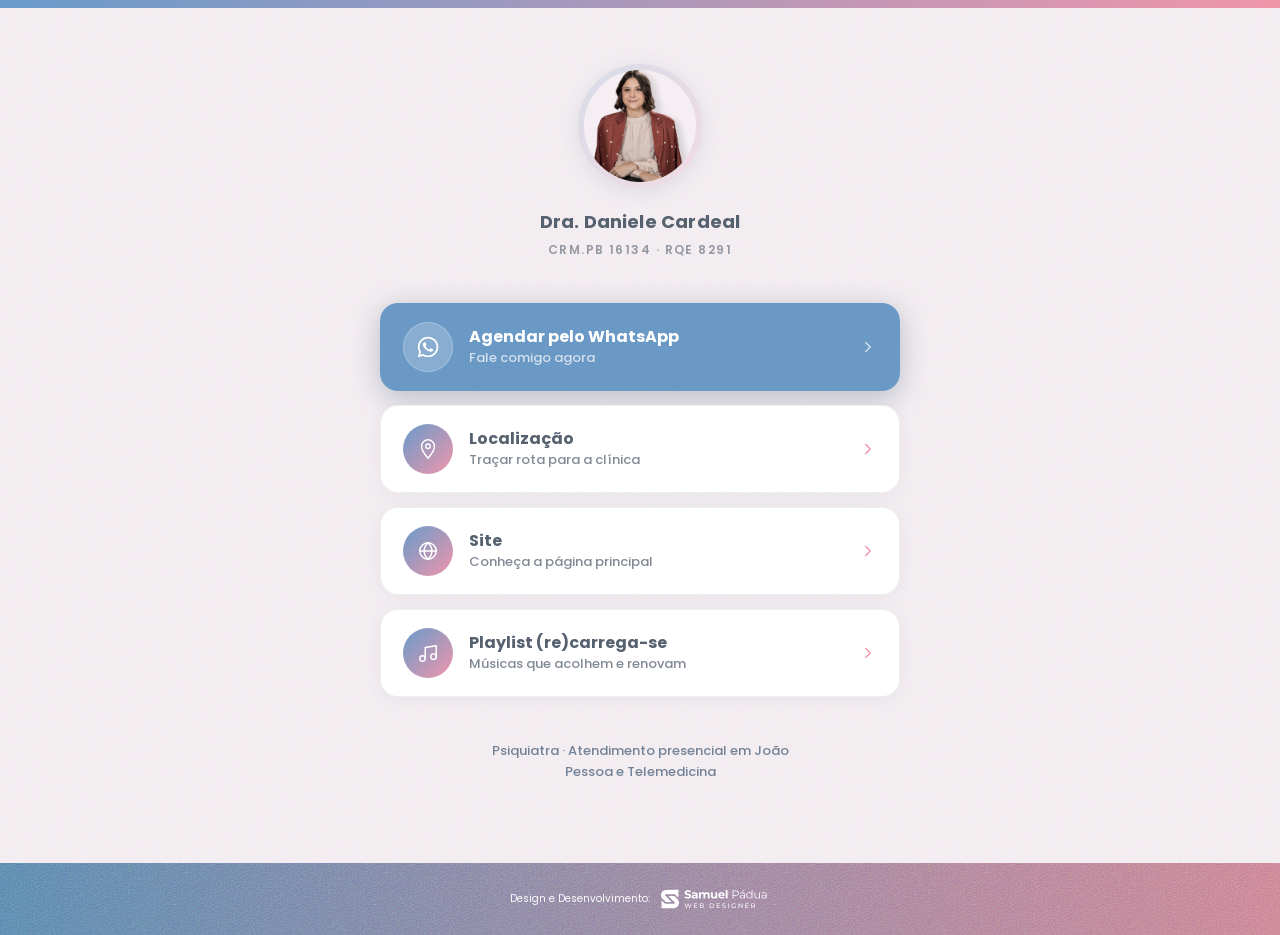
==== commit 429d005e: "feat: ajustes visuais e de conteúdo - Corrige depoimentos (duplicatas removidas, cards ausentes rein" ====
--- a/links.html
+++ b/links.html
@@ -25,12 +25,53 @@
         <div class="lk-avatar-wrap">
           <img src="dr-links.png" class="lk-avatar" alt="Dra. Daniele Cardeal">
         </div>
-        <img src="logo.svg" class="lk-logo" alt="Dra. Daniele Cardeal Psiquiatra">
+        <div class="lk-identity">
+          <span class="lk-name">Dra. Daniele Cardeal</span>
+          <span class="lk-specialty">CRM.PB 16134 · RQE 8291</span>
+        </div>
       </header>
 
       <!-- Link Cards -->
       <div class="lk-cards">
 
+        <!-- Agendar pela WhatsApp (destaque) -->
+        <a href="https://wa.me/5583982340202" class="lk-card lk-card--primary" target="_blank" rel="noopener">
+          <span class="lk-icon">
+            <svg width="22" height="22" viewBox="0 0 57 57" fill="none" xmlns="http://www.w3.org/2000/svg">
+              <path fill-rule="evenodd" clip-rule="evenodd" d="M47.4216 9.51921C42.4222 4.51401 35.7735 1.75635 28.6904 1.75342C14.0949 1.75342 2.21626 13.6317 2.21039 28.2311C2.20844 32.8981 3.42761 37.4539 5.74495 41.4695L1.98828 55.1909L16.0257 51.5086C19.8936 53.6185 24.2481 54.7304 28.6796 54.7317H28.6907C43.2846 54.7317 55.1645 42.8524 55.1701 28.2523C55.173 21.1767 52.4212 14.5241 47.4216 9.51921ZM28.6904 50.2598H28.6813C24.7322 50.2581 20.8591 49.1968 17.4794 47.1919L16.6761 46.7148L8.34605 48.9L10.5695 40.7784L10.046 39.9457C7.84279 36.4415 6.67939 32.3913 6.68135 28.2328C6.68592 16.0981 16.5593 6.22568 28.6992 6.22568C34.5779 6.22763 40.1039 8.51986 44.2592 12.68C48.4144 16.8401 50.7014 22.3698 50.6994 28.2507C50.6942 40.3863 40.8215 50.2598 28.6904 50.2598ZM40.7628 33.7761C40.1013 33.4448 36.8482 31.8446 36.2416 31.6235C35.6356 31.4027 35.194 31.2928 34.7533 31.9549C34.312 32.617 33.0443 34.1075 32.6581 34.5488C32.2719 34.9904 31.8864 35.0459 31.2246 34.7145C30.5629 34.3834 28.4311 33.6845 25.9037 31.4304C23.937 29.676 22.6092 27.5094 22.223 26.8473C21.8375 26.1845 22.2198 25.861 22.5133 25.497C23.2296 24.6075 23.9468 23.6751 24.1673 23.2338C24.3881 22.7922 24.2775 22.4057 24.1118 22.0746C23.9468 21.7436 22.6236 18.4869 22.0724 17.1617C21.5348 15.8721 20.9898 16.0463 20.5834 16.026C20.1979 16.0068 19.7566 16.0029 19.3154 16.0029C18.8744 16.0029 18.1575 16.1682 17.5508 16.831C16.9445 17.4934 15.2355 19.0939 15.2355 22.3505C15.2355 25.6072 17.6063 28.7533 17.937 29.1949C18.2677 29.6365 22.6027 36.3195 29.2396 39.1851C30.8182 39.8674 32.0505 40.2741 33.0116 40.5791C34.5968 41.0827 36.0387 41.0116 37.1789 40.8413C38.4503 40.6512 41.0932 39.2406 41.645 37.6952C42.1962 36.1496 42.1962 34.825 42.0305 34.5488C41.8655 34.2729 41.4242 34.1075 40.7628 33.7761Z" fill="white"/>
+            </svg>
+          </span>
+          <div class="lk-card-text">
+            <span class="lk-card-title">Agendar pelo WhatsApp</span>
+            <span class="lk-card-desc">Fale comigo agora</span>
+          </div>
+          <span class="lk-arrow">
+            <svg width="18" height="18" viewBox="0 0 24 24" fill="none">
+              <path d="M9 18l6-6-6-6" stroke="white" stroke-width="2" stroke-linecap="round" stroke-linejoin="round"/>
+            </svg>
+          </span>
+        </a>
+
+        <!-- Localização -->
+        <a href="https://www.google.com/maps/search/?api=1&query=R.+Ant%C3%B4nio+Rabelo+J%C3%BAnior,+170,+Miramar,+Jo%C3%A3o+Pessoa+-+PB" class="lk-card" target="_blank" rel="noopener">
+          <span class="lk-icon">
+            <svg width="22" height="22" viewBox="0 0 24 24" fill="none" xmlns="http://www.w3.org/2000/svg">
+              <path d="M12 2C8.13 2 5 5.13 5 9c0 5.25 7 13 7 13s7-7.75 7-13c0-3.87-3.13-7-7-7z" stroke="white" stroke-width="1.6" stroke-linejoin="round"/>
+              <circle cx="12" cy="9" r="2.5" stroke="white" stroke-width="1.5"/>
+            </svg>
+          </span>
+          <div class="lk-card-text">
+            <span class="lk-card-title">Localização</span>
+            <span class="lk-card-desc">Traçar rota para a clínica</span>
+          </div>
+          <span class="lk-arrow">
+            <svg width="18" height="18" viewBox="0 0 24 24" fill="none">
+              <path d="M9 18l6-6-6-6" stroke="white" stroke-width="2" stroke-linecap="round" stroke-linejoin="round"/>
+            </svg>
+          </span>
+        </a>
+
+        <!-- Site -->
         <a href="https://danielepsiquiatra.com.br/" class="lk-card" target="_blank" rel="noopener">
           <span class="lk-icon">
             <svg width="22" height="22" viewBox="0 0 24 24" fill="none" xmlns="http://www.w3.org/2000/svg">
@@ -40,7 +81,7 @@
             </svg>
           </span>
           <div class="lk-card-text">
-            <span class="lk-card-title">Visite meu site</span>
+            <span class="lk-card-title">Site</span>
             <span class="lk-card-desc">Conheça a página principal</span>
           </div>
           <span class="lk-arrow">
@@ -50,53 +91,18 @@
           </span>
         </a>
 
-        <!-- Agende uma Consulta (destaque) -->
-        <a href="https://wa.me/5583982340202" class="lk-card lk-card--primary" target="_blank" rel="noopener">
+        <!-- Playlist -->
+        <a href="https://tr.ee/V5BaNonE_r" class="lk-card" target="_blank" rel="noopener">
           <span class="lk-icon">
-            <svg width="22" height="22" viewBox="0 0 57 57" fill="none" xmlns="http://www.w3.org/2000/svg">
-              <path fill-rule="evenodd" clip-rule="evenodd" d="M47.4216 9.51921C42.4222 4.51401 35.7735 1.75635 28.6904 1.75342C14.0949 1.75342 2.21626 13.6317 2.21039 28.2311C2.20844 32.8981 3.42761 37.4539 5.74495 41.4695L1.98828 55.1909L16.0257 51.5086C19.8936 53.6185 24.2481 54.7304 28.6796 54.7317H28.6907C43.2846 54.7317 55.1645 42.8524 55.1701 28.2523C55.173 21.1767 52.4212 14.5241 47.4216 9.51921ZM28.6904 50.2598H28.6813C24.7322 50.2581 20.8591 49.1968 17.4794 47.1919L16.6761 46.7148L8.34605 48.9L10.5695 40.7784L10.046 39.9457C7.84279 36.4415 6.67939 32.3913 6.68135 28.2328C6.68592 16.0981 16.5593 6.22568 28.6992 6.22568C34.5779 6.22763 40.1039 8.51986 44.2592 12.68C48.4144 16.8401 50.7014 22.3698 50.6994 28.2507C50.6942 40.3863 40.8215 50.2598 28.6904 50.2598ZM40.7628 33.7761C40.1013 33.4448 36.8482 31.8446 36.2416 31.6235C35.6356 31.4027 35.194 31.2928 34.7533 31.9549C34.312 32.617 33.0443 34.1075 32.6581 34.5488C32.2719 34.9904 31.8864 35.0459 31.2246 34.7145C30.5629 34.3834 28.4311 33.6845 25.9037 31.4304C23.937 29.676 22.6092 27.5094 22.223 26.8473C21.8375 26.1845 22.2198 25.861 22.5133 25.497C23.2296 24.6075 23.9468 23.6751 24.1673 23.2338C24.3881 22.7922 24.2775 22.4057 24.1118 22.0746C23.9468 21.7436 22.6236 18.4869 22.0724 17.1617C21.5348 15.8721 20.9898 16.0463 20.5834 16.026C20.1979 16.0068 19.7566 16.0029 19.3154 16.0029C18.8744 16.0029 18.1575 16.1682 17.5508 16.831C16.9445 17.4934 15.2355 19.0939 15.2355 22.3505C15.2355 25.6072 17.6063 28.7533 17.937 29.1949C18.2677 29.6365 22.6027 36.3195 29.2396 39.1851C30.8182 39.8674 32.0505 40.2741 33.0116 40.5791C34.5968 41.0827 36.0387 41.0116 37.1789 40.8413C38.4503 40.6512 41.0932 39.2406 41.645 37.6952C42.1962 36.1496 42.1962 34.825 42.0305 34.5488C41.8655 34.2729 41.4242 34.1075 40.7628 33.7761Z" fill="white"/>
+            <svg width="22" height="22" viewBox="0 0 24 24" fill="none" xmlns="http://www.w3.org/2000/svg">
+              <path d="M9 18V6l12-2v12" stroke="white" stroke-width="1.6" stroke-linecap="round" stroke-linejoin="round"/>
+              <circle cx="6" cy="18" r="3" stroke="white" stroke-width="1.5"/>
+              <circle cx="18" cy="16" r="3" stroke="white" stroke-width="1.5"/>
             </svg>
           </span>
           <div class="lk-card-text">
-            <span class="lk-card-title">Agende uma Consulta</span>
-            <span class="lk-card-desc">Fale comigo agora pelo WhatsApp</span>
-          </div>
-          <span class="lk-arrow">
-            <svg width="18" height="18" viewBox="0 0 24 24" fill="none">
-              <path d="M9 18l6-6-6-6" stroke="white" stroke-width="2" stroke-linecap="round" stroke-linejoin="round"/>
-            </svg>
-          </span>
-        </a>
-
-        <!-- Deixe uma Avaliação -->
-        <a href="#" class="lk-card">
-          <span class="lk-icon">
-            <svg width="22" height="22" viewBox="0 0 24 24" fill="none" xmlns="http://www.w3.org/2000/svg">
-              <path d="M12 2l3.09 6.26L22 9.27l-5 4.87 1.18 6.88L12 17.77l-6.18 3.25L7 14.14 2 9.27l6.91-1.01L12 2z" stroke="white" stroke-width="1.6" stroke-linejoin="round"/>
-            </svg>
-          </span>
-          <div class="lk-card-text">
-            <span class="lk-card-title">Deixe uma Avaliação</span>
-            <span class="lk-card-desc">Sua opinião faz a diferença</span>
-          </div>
-          <span class="lk-arrow">
-            <svg width="18" height="18" viewBox="0 0 24 24" fill="none">
-              <path d="M9 18l6-6-6-6" stroke="white" stroke-width="2" stroke-linecap="round" stroke-linejoin="round"/>
-            </svg>
-          </span>
-        </a>
-
-        <!-- Onde me encontrar -->
-        <a href="https://www.google.com/maps/search/?api=1&query=R.+Ant%C3%B4nio+Rabelo+J%C3%BAnior,+170,+Miramar,+Jo%C3%A3o+Pessoa+-+PB" class="lk-card" target="_blank" rel="noopener">
-          <span class="lk-icon">
-            <svg width="22" height="22" viewBox="0 0 24 24" fill="none" xmlns="http://www.w3.org/2000/svg">
-              <path d="M12 2C8.13 2 5 5.13 5 9c0 5.25 7 13 7 13s7-7.75 7-13c0-3.87-3.13-7-7-7z" stroke="white" stroke-width="1.6" stroke-linejoin="round"/>
-              <circle cx="12" cy="9" r="2.5" stroke="white" stroke-width="1.5"/>
-            </svg>
-          </span>
-          <div class="lk-card-text">
-            <span class="lk-card-title">Onde me encontrar</span>
-            <span class="lk-card-desc">Traçar rota para a clínica</span>
+            <span class="lk-card-title">Playlist (re)carrega-se</span>
+            <span class="lk-card-desc">Músicas que acolhem e renovam</span>
           </div>
           <span class="lk-arrow">
             <svg width="18" height="18" viewBox="0 0 24 24" fill="none">
--- a/style.css
+++ b/style.css
@@ -2,7 +2,7 @@
 *, *::before, *::after { box-sizing: border-box; margin: 0; padding: 0; }
 
 :root {
-  --dark:       #848484;
+  --dark:       #566170;
   --primary:    #689BCB;
   --teal:       #F095AA;
   --white:      #FFFFFF;
@@ -310,7 +310,7 @@
   inset: 0;
   width: 162px;
   height: 162px;
-  animation: spin-stamp 18s linear infinite;
+  animation: spin-stamp 36s linear infinite;
   transform-origin: center center;
   opacity: 0.6;
 }
@@ -481,7 +481,7 @@
 
 .treatment-title {
   font-size: 44px;
-  font-weight: 700;
+  font-weight: 500;
   line-height: 1.1;
   letter-spacing: -0.02em;
   background: var(--gradient);
@@ -491,11 +491,15 @@
   margin-bottom: 20px;
 }
 
+.treatment-title strong {
+  font-weight: 700;
+}
+
 .treatment-desc {
   font-size: 16px;
   font-weight: 500;
   line-height: 1.7;
-  color: var(--primary);
+  color: #566170;
 }
 
 /* Cards grid */
@@ -717,6 +721,7 @@
   .hero {
     height: auto;
     min-height: 100svh;
+    overflow: visible;
   }
 
   .hero-inner { padding: 0 32px; }
@@ -775,7 +780,7 @@
     margin: 0 auto;
   }
 
-  .stamp-wrapper { top: 220px; right: 16px; width: 110px; height: 110px; }
+  .stamp-wrapper { top: auto; bottom: 16px; right: 16px; width: 110px; height: 110px; z-index: 10; }
   .stamp-txt    { width: 110px; height: 110px; }
   .stamp-iso    { width: 62px; height: 62px; }
 }
@@ -828,7 +833,7 @@
     max-width: 300px;
   }
 
-  .stamp-wrapper { width: 86px; height: 86px; top: 30px; bottom: auto; right: 12px; }
+  .stamp-wrapper { width: 86px; height: 86px; top: auto; bottom: 12px; right: 12px; z-index: 10; }
   .stamp-txt    { width: 86px; height: 86px; }
   .stamp-iso    { width: 48px; height: 48px; }
 
@@ -886,7 +891,7 @@
   transform: translateY(-50%) translateX(10px) scale(0.92);
   white-space: nowrap;
   background: #ffffff;
-  color: #848484;
+  color: #566170;
   font-family: 'Poppins', sans-serif;
   font-size: 13px;
   font-weight: 700;
@@ -1192,7 +1197,7 @@
 /* ===== CONDITION BLOCK (HÉRNIA, etc.) ===== */
 .condition-block {
   background: var(--white);
-  padding: 96px 0;
+  padding: 130px 0;
 }
 
 .condition-inner {
@@ -1201,7 +1206,7 @@
   padding: 0 48px;
   display: grid;
   grid-template-columns: 45% 55%;
-  gap: 72px;
+  gap: 96px;
   align-items: center;
 }
 
@@ -1361,7 +1366,7 @@
   font-weight: 600;
   line-height: 1.35;
   letter-spacing: 0.07em;
-  color: #848484;
+  color: #566170;
   margin-bottom: 28px;
 }
 
@@ -1376,12 +1381,12 @@
   font-size: 15px;
   font-weight: 400;
   line-height: 1.5;
-  color: #4A6E8A;
+  color: #566170;
 }
 
 .profile-body strong {
   font-weight: 700;
-  color: #848484;
+  color: #566170;
 }
 
 .profile-socials {
@@ -1416,7 +1421,7 @@
   gap: 8px;
   font-size: 16px;
   font-weight: 700;
-  color: #848484;
+  color: #566170;
   white-space: nowrap;
   letter-spacing: 0.01em;
   background: transparent;
@@ -1560,7 +1565,7 @@
   font-size: 15px;
   font-weight: 400;
   line-height: 1.55;
-  color: #848484;
+  color: #566170;
 }
 
 .faq-list {
@@ -1600,7 +1605,7 @@
   font-size: 18px;
   font-weight: 700;
   line-height: 1.35;
-  color: #848484;
+  color: var(--primary);
 }
 
 .faq-icon {
@@ -1636,7 +1641,7 @@
   font-size: 15px;
   font-weight: 400;
   line-height: 1.55;
-  color: #848484;
+  color: #566170;
 }
 
 .faq-footer {
@@ -1663,7 +1668,7 @@
   font-size: 18px;
   font-weight: 400;
   line-height: 1.35;
-  color: #848484;
+  color: #566170;
   max-width: 360px;
   flex: 0 1 360px;
 }
@@ -1674,7 +1679,10 @@
 
 .faq-cta-text strong {
   font-weight: 700;
-  color: #848484;
+  background: var(--gradient);
+  -webkit-background-clip: text;
+  -webkit-text-fill-color: transparent;
+  background-clip: text;
 }
 
 .faq-footer .btn-cta {
@@ -1834,7 +1842,7 @@
   gap: 18px;
   min-height: 78px;
   text-decoration: none;
-  color: #848484;
+  color: #566170;
   box-shadow: 0 16px 36px rgba(27, 58, 92, 0.08);
   transition: transform 0.22s ease, box-shadow 0.22s ease, border-color 0.22s ease;
   border: 1.5px solid transparent;
@@ -1869,7 +1877,7 @@
   font-size: 16px;
   font-weight: 700;
   line-height: 1.45;
-  color: #848484;
+  color: #566170;
   max-width: 420px;
 }
 
--- a/links.css
+++ b/links.css
@@ -4,7 +4,7 @@
 }
 
 .links-page {
-  background: #EEF4FA;
+  background: #F5EFF3;
   min-height: 100vh;
 }
 
@@ -64,9 +64,9 @@
   min-width: 124px;
   min-height: 124px;
   border-radius: 50%;
-  background: linear-gradient(135deg, rgba(104, 155, 203, 0.15), rgba(27, 58, 92, 0.15));
+  background: linear-gradient(135deg, rgba(104, 155, 203, 0.2), rgba(240, 149, 170, 0.2));
   padding: 6px;
-  box-shadow: 0 4px 20px rgba(27, 58, 92, 0.12);
+  box-shadow: 0 4px 20px rgba(86, 97, 112, 0.12);
   display: flex;
   align-items: center;
   justify-content: center;
@@ -82,7 +82,7 @@
   object-fit: cover;
   object-position: center 15%;
   display: block;
-  background: #EEF4FA;
+  background: #F5EFF3;
 }
 
 .lk-bio {
@@ -98,7 +98,7 @@
 .lk-divider-dot {
   width: 40px;
   height: 1px;
-  background: rgba(27, 58, 92, 0.2);
+  background: rgba(86, 97, 112, 0.2);
   border-radius: 1px;
 }
 
@@ -112,14 +112,14 @@
 .lk-name {
   font-size: 18px;
   font-weight: 700;
-  color: #848484;
+  color: #566170;
   letter-spacing: 0.01em;
 }
 
 .lk-specialty {
   font-size: 12px;
   font-weight: 600;
-  color: rgba(27, 58, 92, 0.5);
+  color: rgba(86, 97, 112, 0.6);
   letter-spacing: 0.12em;
   text-transform: uppercase;
 }
@@ -139,8 +139,8 @@
   padding: 18px 22px;
   border-radius: 18px;
   background: #ffffff;
-  border: 1px solid rgba(27, 58, 92, 0.09);
-  box-shadow: 0 2px 16px rgba(27, 58, 92, 0.06);
+  border: 1px solid rgba(86, 97, 112, 0.1);
+  box-shadow: 0 2px 16px rgba(86, 97, 112, 0.07);
   text-decoration: none;
   cursor: pointer;
   opacity: 0;
@@ -154,10 +154,10 @@
 .lk-card:nth-child(4) { --lk-delay: 0.48s; }
 
 .lk-card:hover {
-  background: #F0F6FA;
-  border-color: rgba(104, 155, 203, 0.3);
+  background: #FBF5F8;
+  border-color: rgba(240, 149, 170, 0.3);
   transform: translateY(-3px);
-  box-shadow: 0 8px 32px rgba(27, 58, 92, 0.12);
+  box-shadow: 0 8px 32px rgba(86, 97, 112, 0.1);
 }
 
 /* Primary card (Agende) */
@@ -199,7 +199,7 @@
   width: 50px;
   height: 50px;
   border-radius: 50%;
-  background: linear-gradient(135deg, #689BCB, #2B5A9E);
+  background: linear-gradient(135deg, #689BCB, #F095AA);
   display: flex;
   align-items: center;
   justify-content: center;
@@ -229,7 +229,7 @@
   font-family: 'Poppins', sans-serif;
   font-size: 16px;
   font-weight: 700;
-  color: #848484;
+  color: #566170;
   line-height: 1.2;
 }
 
@@ -237,7 +237,7 @@
   font-family: 'Poppins', sans-serif;
   font-size: 13px;
   font-weight: 500;
-  color: #5A85B0;
+  color: rgba(86, 97, 112, 0.75);
   line-height: 1.3;
 }
 
@@ -260,7 +260,7 @@
 }
 
 .lk-arrow svg path {
-  stroke: #689BCB;
+  stroke: #F095AA;
 }
 
 .lk-card--primary .lk-arrow svg path {
